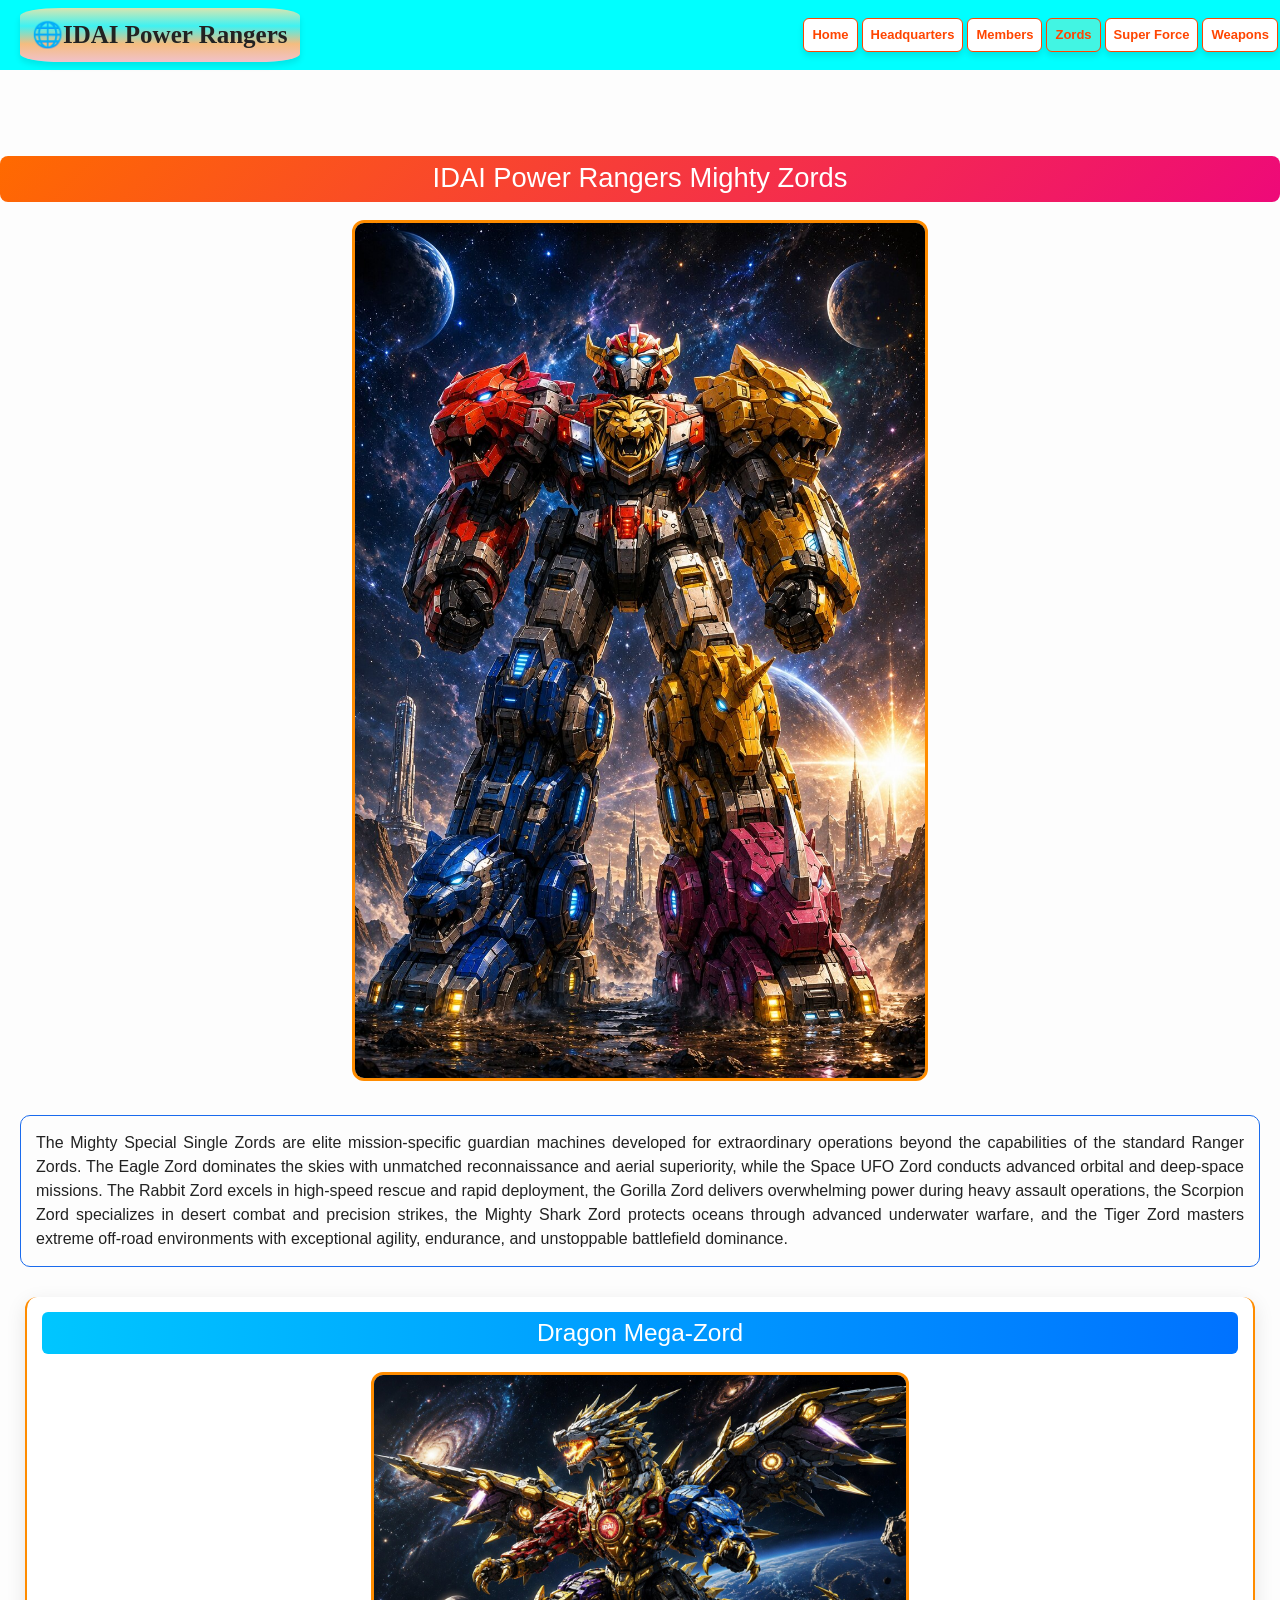
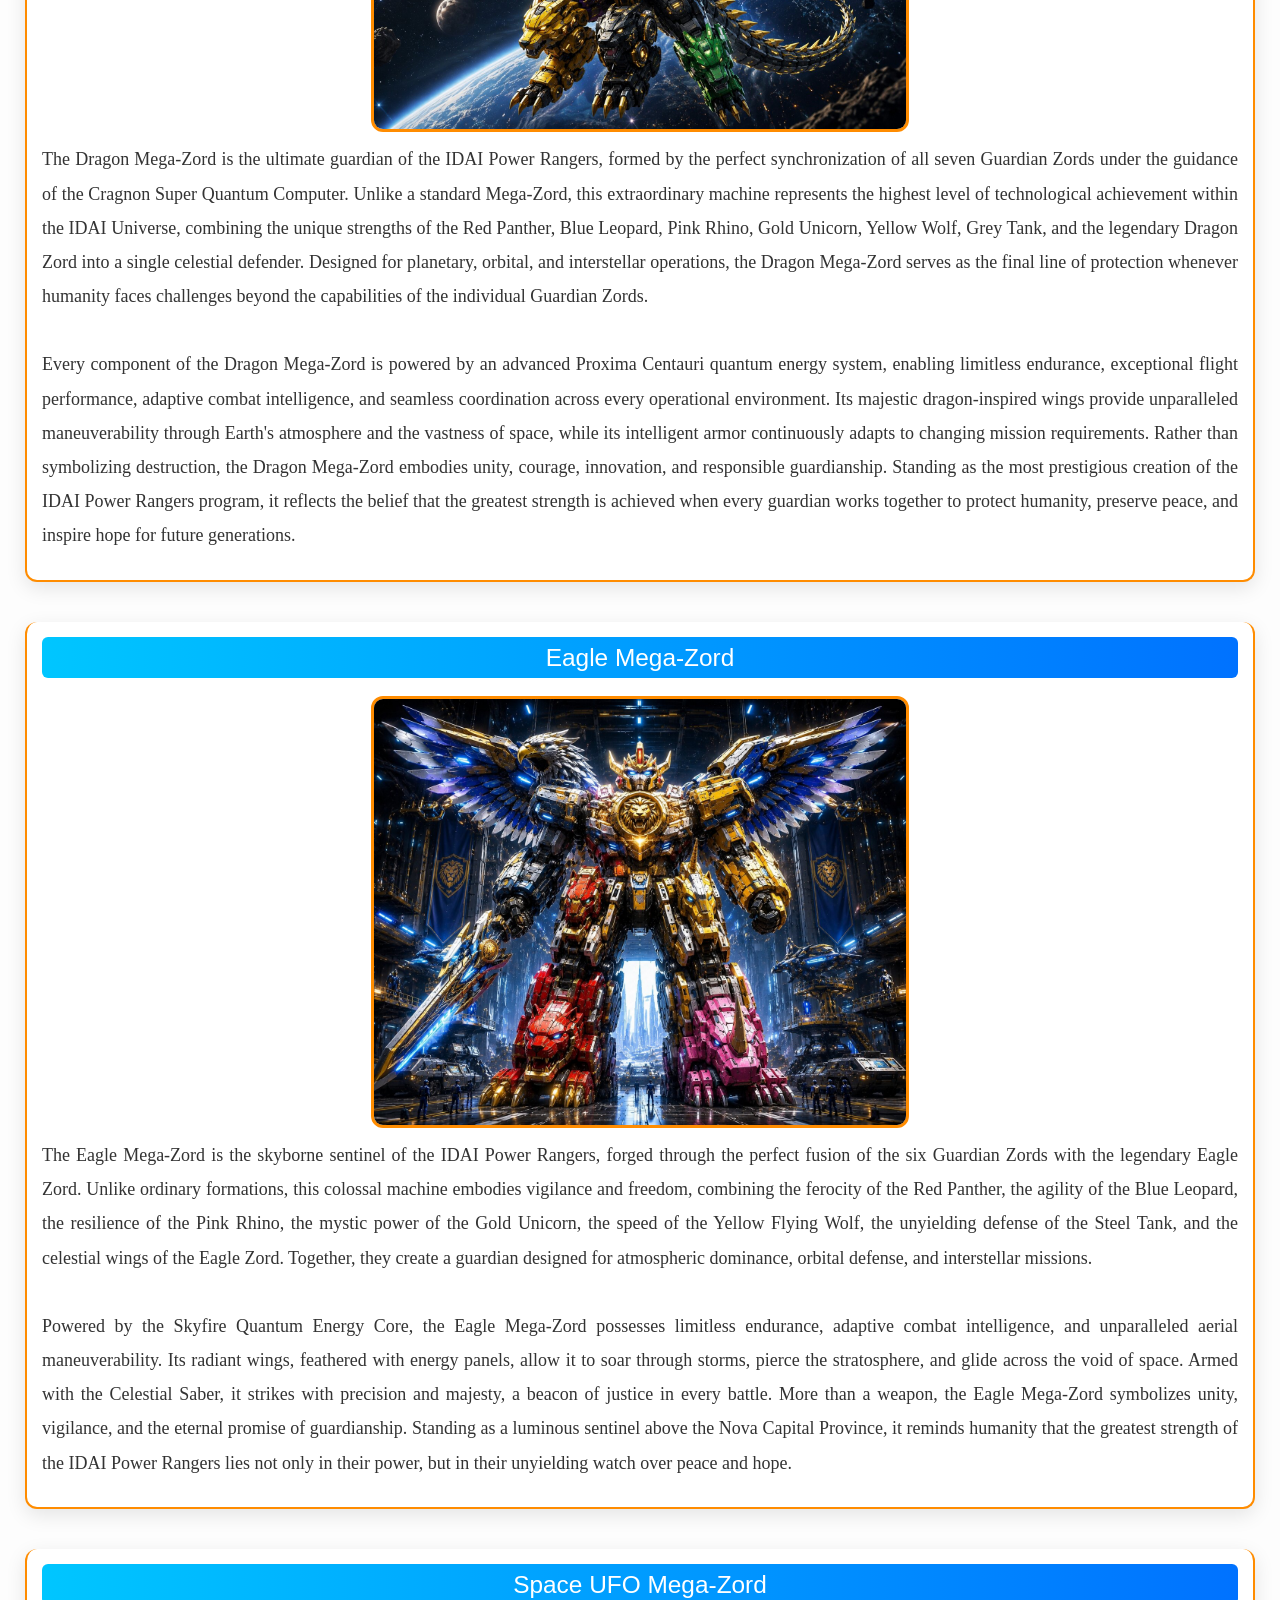
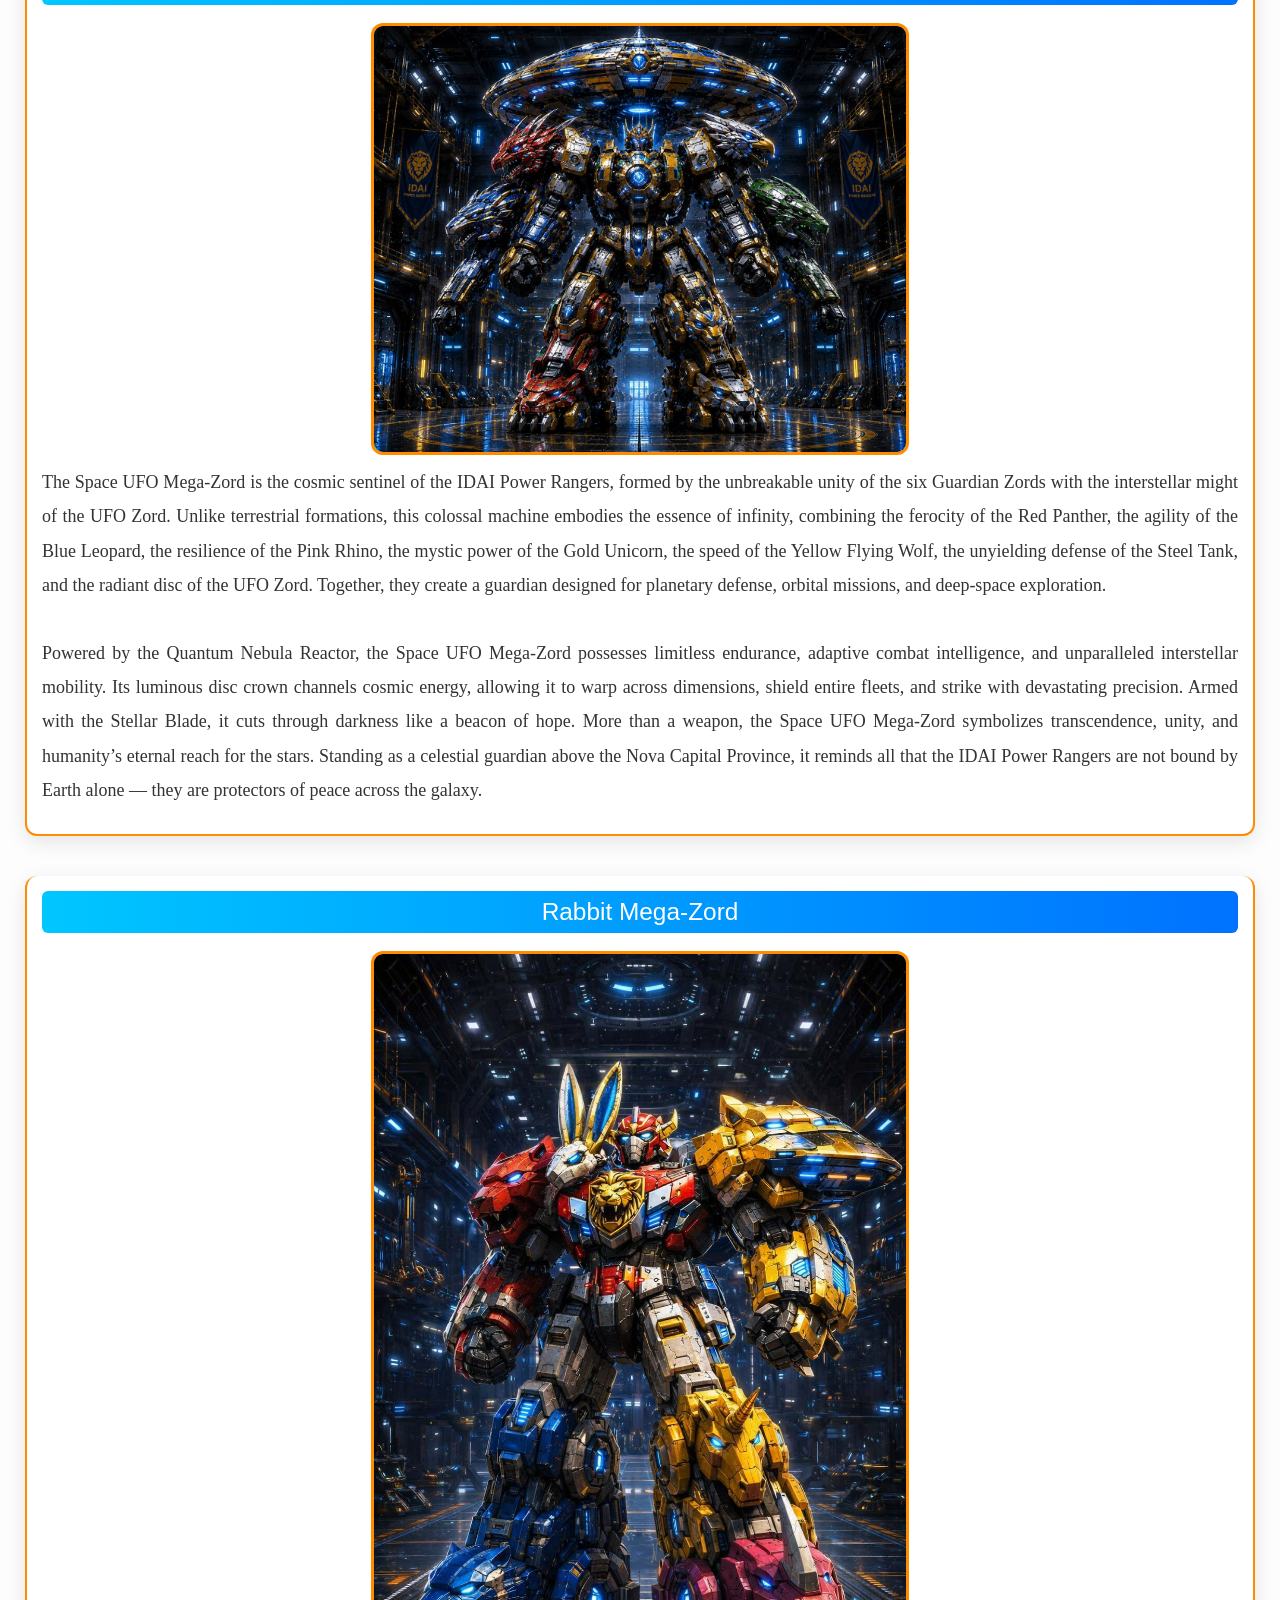
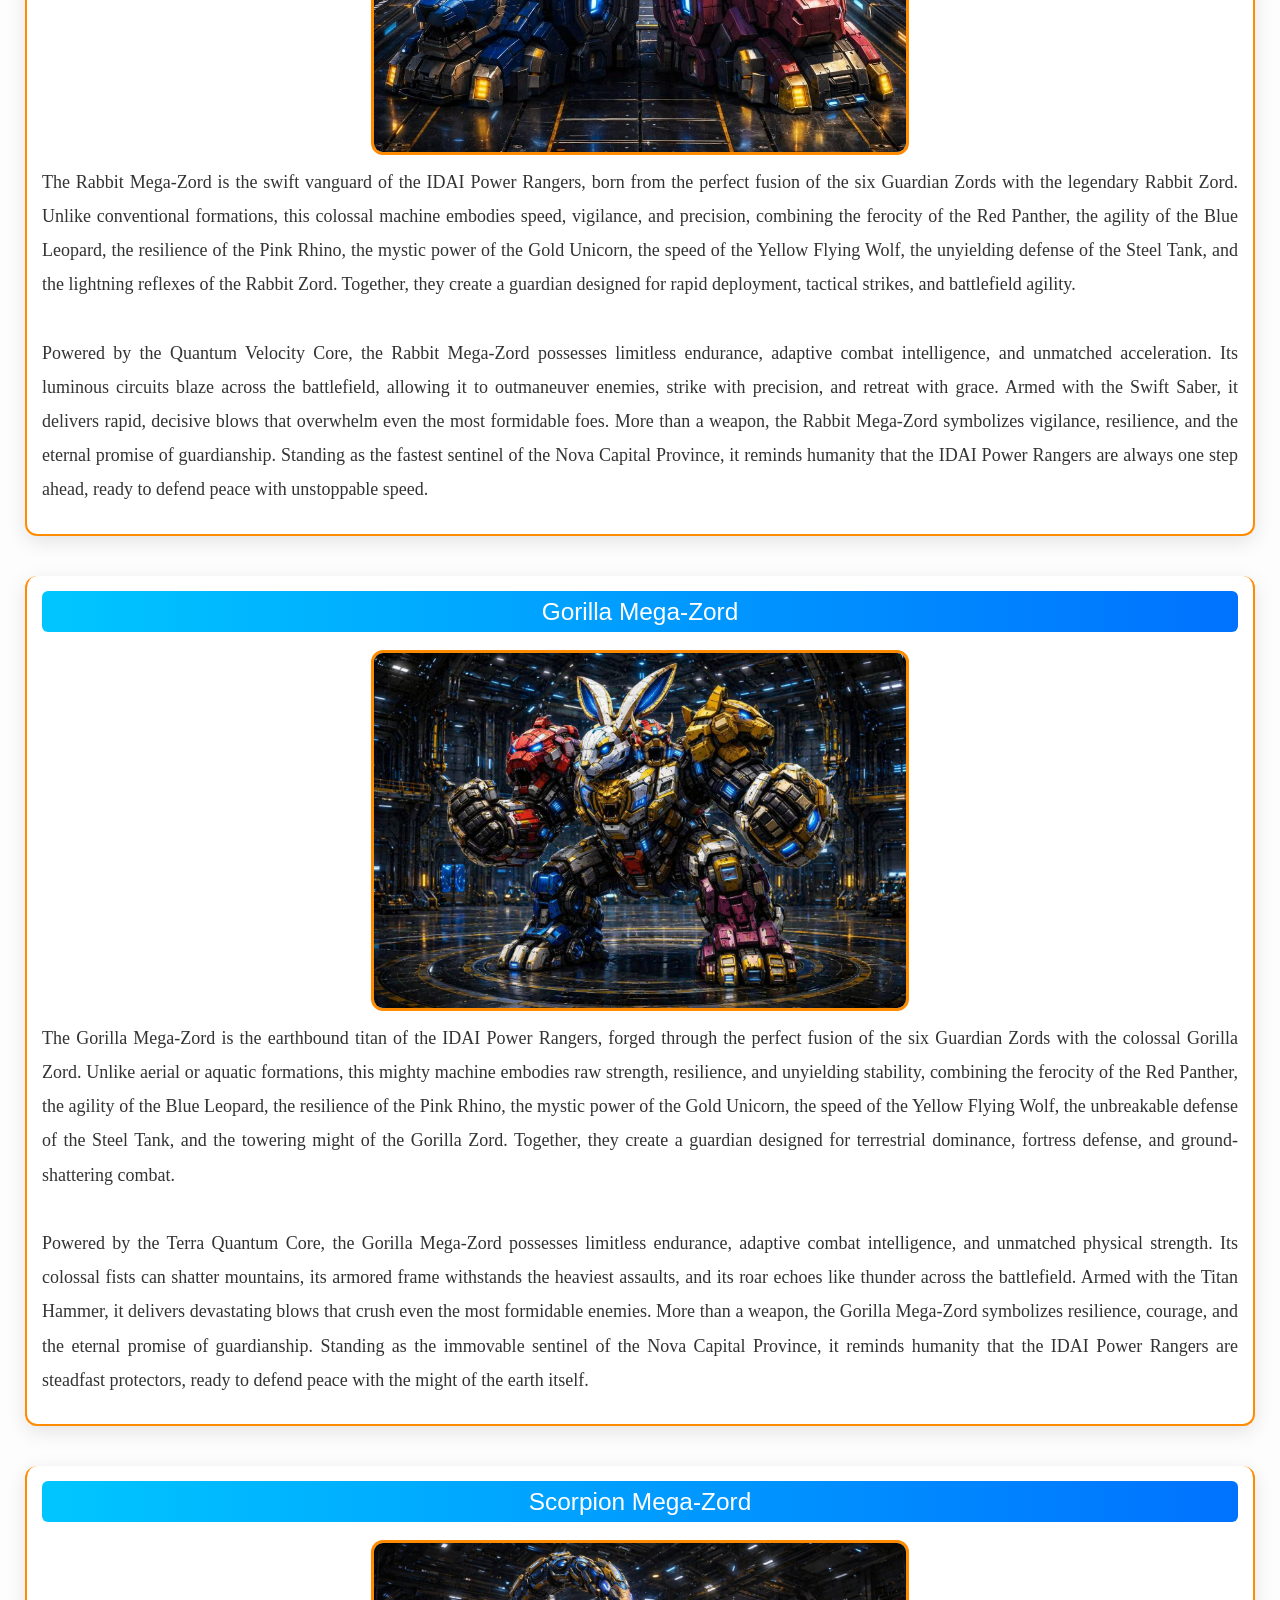
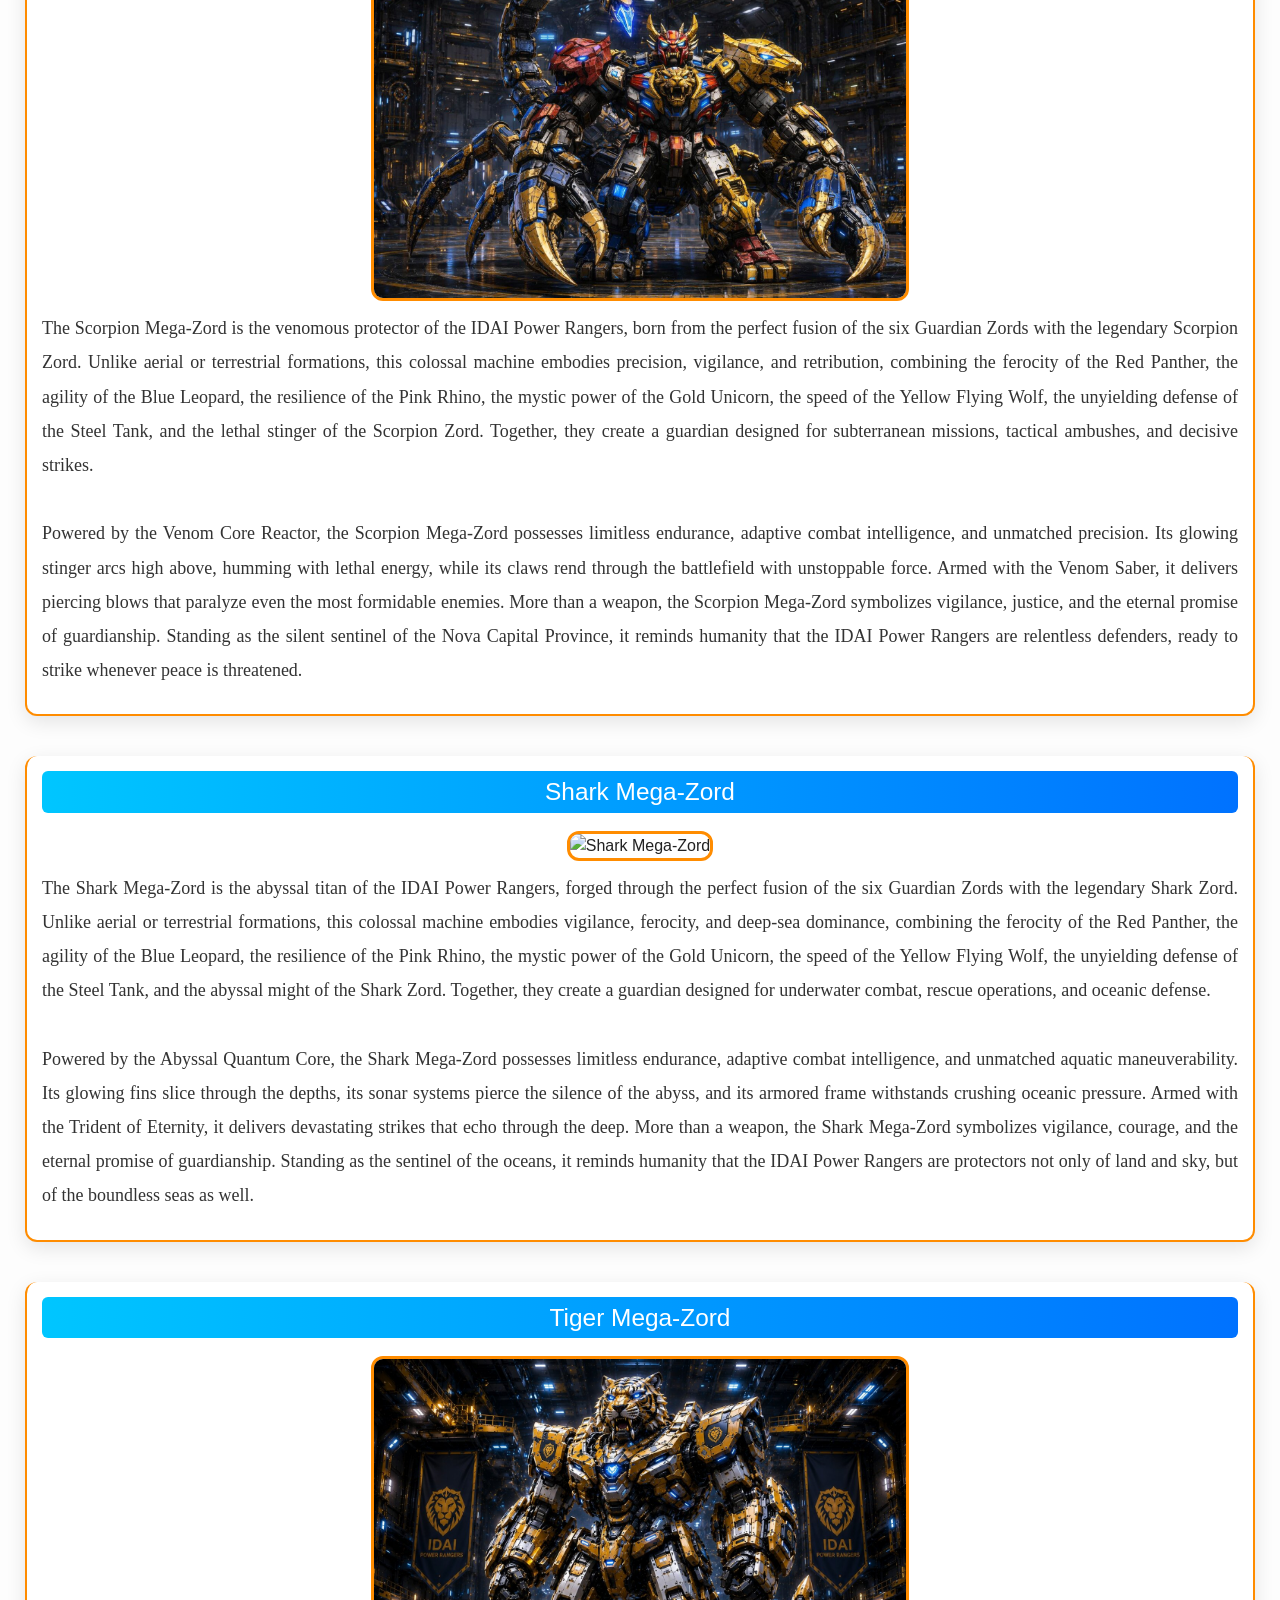
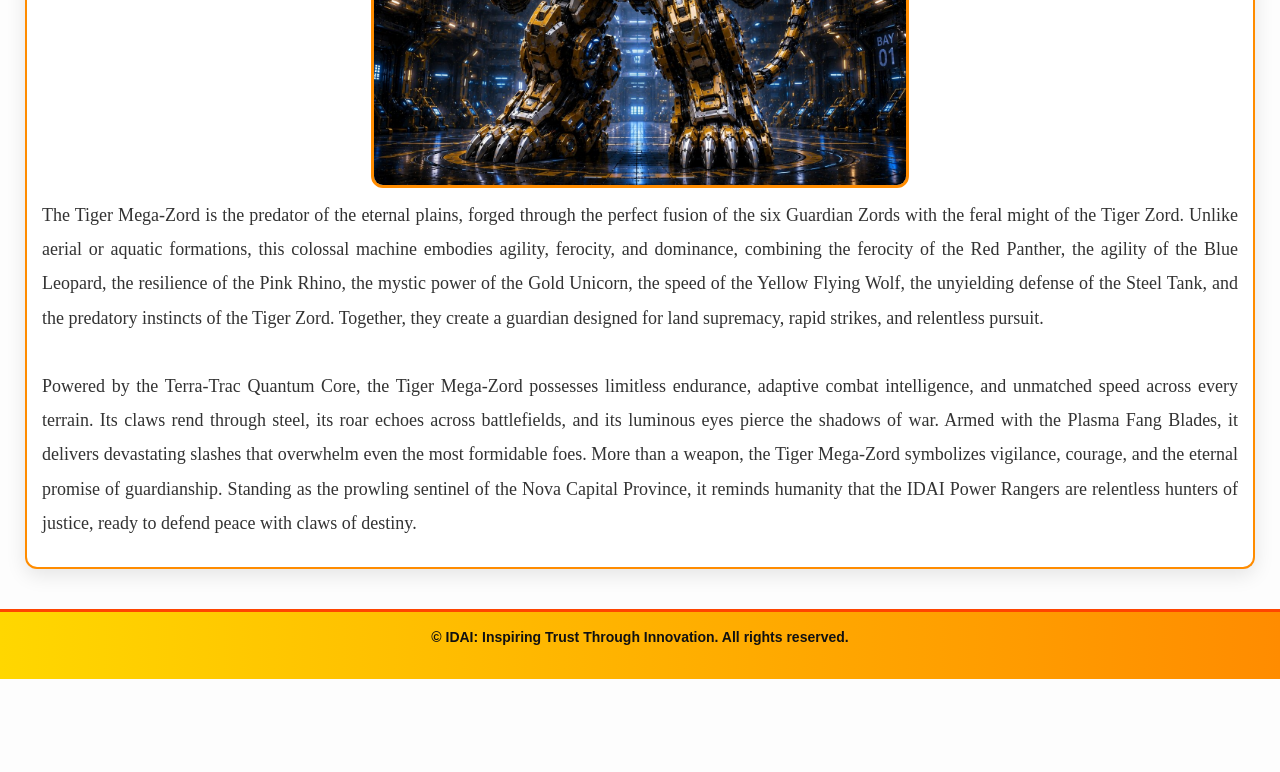
==== Mega-Zords.html @ cf3099d0 "Add files via upload" ====
<!DOCTYPE html>
<html>
<head>
	<meta charset="utf-8">
	<meta name="viewport" content="width=device-width, initial-scale=1">
	<title>IDAI Power Rangers - Mighty Mega-Zords</title>

	<link rel="stylesheet" type="text/css" href="Style.css">
	<link href="https://cdn.jsdelivr.net/npm/bootstrap@5.3.2/dist/css/bootstrap.min.css" rel="stylesheet">

  <style>
    a {
    display: inline-block;
    padding: 12px 24px;
    background: linear-gradient(135deg, #3498db, #2ecc71);
    color: #fff;
    text-decoration: none;
    font-family: 'Segoe UI', sans-serif;
    font-weight: bold;
    border-radius: 6px;
    transition: all 0.3s ease;
    box-shadow: 0 4px 6px rgba(0,0,0,0.1);
    cursor: pointer;
}

a:hover {
    background: linear-gradient(135deg, #2ecc71, #3498db);
    transform: translateY(-2px);
    box-shadow: 0 6px 10px rgba(0,0,0,0.15);
}


    /* Navbar */ 
    .navbar {
      background: linear-gradient(90deg, #FFD700, #FF8C00);
      position: fixed;
      top: 0;
      left: 0;
      width: 100%;
      z-index: 1000;
      margin: 0 !important;
      padding: 5 !important;   /* Bootstrap default padding override */
    }

    .navbar .container-fluid {
      padding: 0 !important;   /* container padding override */
    }

    .navbar-brand {
      font-weight: bold;
      color: #222 !important;
      font-size: 16px;
      margin: 0;
      padding: 8px 12px;
    }

    .nav-link {
      display: inline-block;
      background-color: #fff;
      color: #FF4500 !important;
      font-weight: 600;
      font-size: 13px;
      padding: 6px 12px;
      margin: 2px;
      border-radius: 6px;
      border: 1px solid #FF4500;
      transition: all 0.3s ease;
      text-decoration: none;
    }

    .nav-link:hover {
      background-color: #FFD700;
      color: #111 !important;
      box-shadow: 0 0 12px #FF8C00;
      transform: scale(1.05);
    }

    .special {
      background-color: #42f5e3;
    }

    .special:hover {
      background: #42f5e3;
    }

    .para{
      width:auto;
      text-align: justify;
      height:auto;
      margin-left:20px;
      margin-right:20px;
      padding:15px;
      border:1.5px solid #1a6bed;
      border-radius:10px;
    }

    /* Body padding so content doesn't hide under fixed navbar */
    body {
      padding-top: 60px;
      font-family: 'Segoe UI', Tahoma, Geneva, Verdana, sans-serif;
      background: #fdfdfd;
      color: #222;
    }

    /* Footer */
    footer {
      text-align: center;
      background: linear-gradient(90deg, #FFD700, #FF8C00);
      padding: 15px;
      color: #111;
      font-size: 14px;
      border-top: 3px solid #FF4500;
      font-weight: bold;
    }

    /* Responsive */
    @media (max-width: 1100px) {
      .nav-link {
        font-size: 14px;
        padding: 8px;
        width: 90%; /* বাটনগুলো বড় হয়ে যাওয়ার সমস্যা এড়াবে */
        margin:5px;
      }
      .navbar-brand {
        font-size: 13px;
      }
    }

    @media (max-width: 1000px) {
  body {
    margin-left: 3px !important;
    margin-right: 3px !important;
    margin-top:30px !important;
    padding: 0 !important;

    h2{
      margin-top:50px !important;
    }
  }

  .section {
    margin-left: 5px !important;
    margin-right: 5px !important;
    padding: 10px !important;
    width: auto;
  }

  .navbar {
    padding: 5px !important;
    margin: 0 !important;
    display: flex;
    align-items: center;
    justify-content: space-between;
  }

  .navbar-brand {
    font-size: 12px !important;
    margin-left: 10px !important;
  }

  .nav-link {
    font-size: 13px !important;
    padding: 6px 10px !important;
    margin: 3px 0 !important;
    width: 100%;
    display: block;
  }

  .min {
    margin: 10px auto !important;
    padding: 8px !important;
    font-size: 12px !important;
    width: auto;
  }

  img {
    width: 95% !important;
    margin: 5px auto !important;
  }

  .events {
    margin: 5px !important;
    padding: 12px !important;
  }

  .best-brand, .sovereign-state, .state-brand {
    margin: 8px auto !important;
    padding: 12px !important;
    width: auto;
  }

  .explore-container {
    flex-direction: column;
    align-items: center;
    gap: 10px;
  }

  .explore-btn {
    width: 90% !important;
    margin-bottom: 10px !important;
    padding: 12px !important;
    font-size: 14px !important;
  }

  footer {
    padding: 8px !important;
    font-size: 12px !important;
  }
}


@media (max-width: 1000px) {
  .section {
    margin: 8px !important;
    padding: 10px !important;
    width: auto;
  }

  /* Nested section inside section */
  .section .section {
    margin: 5px !important;
    padding: 8px !important;
    width: auto;
    background: #fff;          /* nested section আলাদা বোঝানোর জন্য */
    border: 1px solid #ddd;    /* subtle border */
    border-radius: 8px;
  }

  .section .section p {
    font-size: 14px !important;
    line-height: 1.6 !important;
    margin: 5px 0 !important;
  }
}

  </style>	


</head>
<body>

  <nav class="navbar navbar-expand-lg">
    <div class="container-fluid">
      <a class="navbar-brand" href="#">🌐IDAI Power Rangers</a>
      <button class="navbar-toggler" type="button" data-bs-toggle="collapse" 
              data-bs-target="#navbarNav" aria-controls="navbarNav" 
              aria-expanded="false" aria-label="Toggle navigation">
        <span class="navbar-toggler-icon"></span>
      </button>
      <div class="collapse navbar-collapse" id="navbarNav">
        <ul class="navbar-nav ms-auto">
          <li class="nav-item"><a class="nav-link " href="index.html">Home</a></li>
          <li class="nav-item"><a class="nav-link " href="tower.html">Headquarters</a></li>
          <li class="nav-item"><a class="nav-link " href="members.html">Members</a> </li>
          <li class="nav-item"><a class="nav-link special" href="zords.html">Zords</a></li> 
          <li class="nav-item"><a class="nav-link" href="super.html">Super Force</a></li>
          <li class="nav-item"> <a class="nav-link" href="Weapon.html">Weapons</a> </li>
        </ul>
      </div>
    </div>
  </nav><br>

<h2>IDAI Power Rangers Mighty Zords</h2>
<center>
	<img src="Super Mega Zord.jpg">
</center><br>
<p id="para">
	The Mighty Special Single Zords are elite mission-specific guardian machines developed for extraordinary operations beyond the capabilities of the standard Ranger Zords. The Eagle Zord dominates the skies with unmatched reconnaissance and aerial superiority, while the Space UFO Zord conducts advanced orbital and deep-space missions. The Rabbit Zord excels in high-speed rescue and rapid deployment, the Gorilla Zord delivers overwhelming power during heavy assault operations, the Scorpion Zord specializes in desert combat and precision strikes, the Mighty Shark Zord protects oceans through advanced underwater warfare, and the Tiger Zord masters extreme off-road environments with exceptional agility, endurance, and unstoppable battlefield dominance.
</p>

<div class="section">
    <h3>Dragon Mega-Zord</h3>

    <center>
        <img src="dragon.jpg">
    </center>

    <p>
        The Dragon Mega-Zord is the ultimate guardian of the IDAI Power Rangers, formed by the perfect synchronization of all seven Guardian Zords under the guidance of the Cragnon Super Quantum Computer. Unlike a standard Mega-Zord, this extraordinary machine represents the highest level of technological achievement within the IDAI Universe, combining the unique strengths of the Red Panther, Blue Leopard, Pink Rhino, Gold Unicorn, Yellow Wolf, Grey Tank, and the legendary Dragon Zord into a single celestial defender. Designed for planetary, orbital, and interstellar operations, the Dragon Mega-Zord serves as the final line of protection whenever humanity faces challenges beyond the capabilities of the individual Guardian Zords.
        <br><br>
        Every component of the Dragon Mega-Zord is powered by an advanced Proxima Centauri quantum energy system, enabling limitless endurance, exceptional flight performance, adaptive combat intelligence, and seamless coordination across every operational environment. Its majestic dragon-inspired wings provide unparalleled maneuverability through Earth's atmosphere and the vastness of space, while its intelligent armor continuously adapts to changing mission requirements. Rather than symbolizing destruction, the Dragon Mega-Zord embodies unity, courage, innovation, and responsible guardianship. Standing as the most prestigious creation of the IDAI Power Rangers program, it reflects the belief that the greatest strength is achieved when every guardian works together to protect humanity, preserve peace, and inspire hope for future generations.
    </p>
</div>

<div class="section">
    <h3>Eagle Mega-Zord</h3>

    <center>
        <img src="Eagle Mega-Zord.jpg" alt="Eagle Mega-Zord">
    </center>

    <p>
        The Eagle Mega-Zord is the skyborne sentinel of the IDAI Power Rangers, forged through the perfect fusion of the six Guardian Zords with the legendary Eagle Zord. Unlike ordinary formations, this colossal machine embodies vigilance and freedom, combining the ferocity of the Red Panther, the agility of the Blue Leopard, the resilience of the Pink Rhino, the mystic power of the Gold Unicorn, the speed of the Yellow Flying Wolf, the unyielding defense of the Steel Tank, and the celestial wings of the Eagle Zord. Together, they create a guardian designed for atmospheric dominance, orbital defense, and interstellar missions.<br><br>

        Powered by the Skyfire Quantum Energy Core, the Eagle Mega-Zord possesses limitless endurance, adaptive combat intelligence, and unparalleled aerial maneuverability. Its radiant wings, feathered with energy panels, allow it to soar through storms, pierce the stratosphere, and glide across the void of space. Armed with the Celestial Saber, it strikes with precision and majesty, a beacon of justice in every battle. More than a weapon, the Eagle Mega-Zord symbolizes unity, vigilance, and the eternal promise of guardianship. Standing as a luminous sentinel above the Nova Capital Province, it reminds humanity that the greatest strength of the IDAI Power Rangers lies not only in their power, but in their unyielding watch over peace and hope.
    </p>
</div>

<div class="section">
    <h3>Space UFO Mega-Zord</h3>

    <center>
        <img src="Space UFO Mega-Zord.jpg" alt="Space UFO Mega-Zord">
    </center>

    <p>
        The Space UFO Mega-Zord is the cosmic sentinel of the IDAI Power Rangers, formed by the unbreakable unity of the six Guardian Zords with the interstellar might of the UFO Zord. Unlike terrestrial formations, this colossal machine embodies the essence of infinity, combining the ferocity of the Red Panther, the agility of the Blue Leopard, the resilience of the Pink Rhino, the mystic power of the Gold Unicorn, the speed of the Yellow Flying Wolf, the unyielding defense of the Steel Tank, and the radiant disc of the UFO Zord. Together, they create a guardian designed for planetary defense, orbital missions, and deep-space exploration.<br><br>

        Powered by the Quantum Nebula Reactor, the Space UFO Mega-Zord possesses limitless endurance, adaptive combat intelligence, and unparalleled interstellar mobility. Its luminous disc crown channels cosmic energy, allowing it to warp across dimensions, shield entire fleets, and strike with devastating precision. Armed with the Stellar Blade, it cuts through darkness like a beacon of hope. More than a weapon, the Space UFO Mega-Zord symbolizes transcendence, unity, and humanity’s eternal reach for the stars. Standing as a celestial guardian above the Nova Capital Province, it reminds all that the IDAI Power Rangers are not bound by Earth alone — they are protectors of peace across the galaxy.
    </p>
</div>

<div class="section">
    <h3>Rabbit Mega-Zord</h3>

    <center>
        <img src="Rabbit Mega-zord.jpg" alt="Rabbit Mega-Zord">
    </center>

    <p>
        The Rabbit Mega-Zord is the swift vanguard of the IDAI Power Rangers, born from the perfect fusion of the six Guardian Zords with the legendary Rabbit Zord. Unlike conventional formations, this colossal machine embodies speed, vigilance, and precision, combining the ferocity of the Red Panther, the agility of the Blue Leopard, the resilience of the Pink Rhino, the mystic power of the Gold Unicorn, the speed of the Yellow Flying Wolf, the unyielding defense of the Steel Tank, and the lightning reflexes of the Rabbit Zord. Together, they create a guardian designed for rapid deployment, tactical strikes, and battlefield agility.<br><br>

        Powered by the Quantum Velocity Core, the Rabbit Mega-Zord possesses limitless endurance, adaptive combat intelligence, and unmatched acceleration. Its luminous circuits blaze across the battlefield, allowing it to outmaneuver enemies, strike with precision, and retreat with grace. Armed with the Swift Saber, it delivers rapid, decisive blows that overwhelm even the most formidable foes. More than a weapon, the Rabbit Mega-Zord symbolizes vigilance, resilience, and the eternal promise of guardianship. Standing as the fastest sentinel of the Nova Capital Province, it reminds humanity that the IDAI Power Rangers are always one step ahead, ready to defend peace with unstoppable speed.
    </p>
</div>

<div class="section">
    <h3>Gorilla Mega-Zord</h3>

    <center>
        <img src="Gorilla Mega-Zord.jpg" alt="Gorilla Mega-Zord">
    </center>

    <p>
        The Gorilla Mega-Zord is the earthbound titan of the IDAI Power Rangers, forged through the perfect fusion of the six Guardian Zords with the colossal Gorilla Zord. Unlike aerial or aquatic formations, this mighty machine embodies raw strength, resilience, and unyielding stability, combining the ferocity of the Red Panther, the agility of the Blue Leopard, the resilience of the Pink Rhino, the mystic power of the Gold Unicorn, the speed of the Yellow Flying Wolf, the unbreakable defense of the Steel Tank, and the towering might of the Gorilla Zord. Together, they create a guardian designed for terrestrial dominance, fortress defense, and ground-shattering combat.<br><br>

        Powered by the Terra Quantum Core, the Gorilla Mega-Zord possesses limitless endurance, adaptive combat intelligence, and unmatched physical strength. Its colossal fists can shatter mountains, its armored frame withstands the heaviest assaults, and its roar echoes like thunder across the battlefield. Armed with the Titan Hammer, it delivers devastating blows that crush even the most formidable enemies. More than a weapon, the Gorilla Mega-Zord symbolizes resilience, courage, and the eternal promise of guardianship. Standing as the immovable sentinel of the Nova Capital Province, it reminds humanity that the IDAI Power Rangers are steadfast protectors, ready to defend peace with the might of the earth itself.
    </p>
</div>

<div class="section">
    <h3>Scorpion Mega-Zord</h3>

    <center>
        <img src="Scorpion Mega-Zord.jpg" alt="Scorpion Mega-Zord">
    </center>

    <p>
        The Scorpion Mega-Zord is the venomous protector of the IDAI Power Rangers, born from the perfect fusion of the six Guardian Zords with the legendary Scorpion Zord. Unlike aerial or terrestrial formations, this colossal machine embodies precision, vigilance, and retribution, combining the ferocity of the Red Panther, the agility of the Blue Leopard, the resilience of the Pink Rhino, the mystic power of the Gold Unicorn, the speed of the Yellow Flying Wolf, the unyielding defense of the Steel Tank, and the lethal stinger of the Scorpion Zord. Together, they create a guardian designed for subterranean missions, tactical ambushes, and decisive strikes.<br><br>

        Powered by the Venom Core Reactor, the Scorpion Mega-Zord possesses limitless endurance, adaptive combat intelligence, and unmatched precision. Its glowing stinger arcs high above, humming with lethal energy, while its claws rend through the battlefield with unstoppable force. Armed with the Venom Saber, it delivers piercing blows that paralyze even the most formidable enemies. More than a weapon, the Scorpion Mega-Zord symbolizes vigilance, justice, and the eternal promise of guardianship. Standing as the silent sentinel of the Nova Capital Province, it reminds humanity that the IDAI Power Rangers are relentless defenders, ready to strike whenever peace is threatened.
    </p>
</div>

<div class="section">
    <h3>Shark Mega-Zord</h3>

    <center>
        <img src="Shark Mega-Zord.jpg" alt="Shark Mega-Zord">
    </center>

    <p>
        The Shark Mega-Zord is the abyssal titan of the IDAI Power Rangers, forged through the perfect fusion of the six Guardian Zords with the legendary Shark Zord. Unlike aerial or terrestrial formations, this colossal machine embodies vigilance, ferocity, and deep-sea dominance, combining the ferocity of the Red Panther, the agility of the Blue Leopard, the resilience of the Pink Rhino, the mystic power of the Gold Unicorn, the speed of the Yellow Flying Wolf, the unyielding defense of the Steel Tank, and the abyssal might of the Shark Zord. Together, they create a guardian designed for underwater combat, rescue operations, and oceanic defense.<br><br>

        Powered by the Abyssal Quantum Core, the Shark Mega-Zord possesses limitless endurance, adaptive combat intelligence, and unmatched aquatic maneuverability. Its glowing fins slice through the depths, its sonar systems pierce the silence of the abyss, and its armored frame withstands crushing oceanic pressure. Armed with the Trident of Eternity, it delivers devastating strikes that echo through the deep. More than a weapon, the Shark Mega-Zord symbolizes vigilance, courage, and the eternal promise of guardianship. Standing as the sentinel of the oceans, it reminds humanity that the IDAI Power Rangers are protectors not only of land and sky, but of the boundless seas as well.
    </p>
</div>

<div class="section">
    <h3>Tiger Mega-Zord</h3>

    <center>
        <img src="Tiger Mega Zord.jpg" alt="Tiger Mega-Zord">
    </center>

    <p>
        The Tiger Mega-Zord is the predator of the eternal plains, forged through the perfect fusion of the six Guardian Zords with the feral might of the Tiger Zord. Unlike aerial or aquatic formations, this colossal machine embodies agility, ferocity, and dominance, combining the ferocity of the Red Panther, the agility of the Blue Leopard, the resilience of the Pink Rhino, the mystic power of the Gold Unicorn, the speed of the Yellow Flying Wolf, the unyielding defense of the Steel Tank, and the predatory instincts of the Tiger Zord. Together, they create a guardian designed for land supremacy, rapid strikes, and relentless pursuit.<br><br>

        Powered by the Terra-Trac Quantum Core, the Tiger Mega-Zord possesses limitless endurance, adaptive combat intelligence, and unmatched speed across every terrain. Its claws rend through steel, its roar echoes across battlefields, and its luminous eyes pierce the shadows of war. Armed with the Plasma Fang Blades, it delivers devastating slashes that overwhelm even the most formidable foes. More than a weapon, the Tiger Mega-Zord symbolizes vigilance, courage, and the eternal promise of guardianship. Standing as the prowling sentinel of the Nova Capital Province, it reminds humanity that the IDAI Power Rangers are relentless hunters of justice, ready to defend peace with claws of destiny.
    </p>
</div>


<footer>
	<p>© IDAI: Inspiring Trust Through Innovation. All rights reserved.</p>
</footer>

<!-- Bootstrap JS -->
  <script src="https://cdn.jsdelivr.net/npm/bootstrap@5.3.2/dist/js/bootstrap.bundle.min.js"></script>

</body>
</html>
---- Style.css ----
/* Global Body */
body {
  font-family: 'Segoe UI', Tahoma, Geneva, Verdana, sans-serif;
  background: #fdfdfd; /* Clean light base */
  padding-top: 100px !important;
  color: #222;
  margin-left: 20px;
  scroll-behavior: smooth;
}

ul{
  li{
    font-size: 15px;
    text-align: justify;
  }
}

.btn-special {
    display: inline-block;
    padding: 12px 24px;
    background: linear-gradient(135deg, #3498db, #2ecc71);
    color: whitesmoke !important;
    text-decoration: none;
    font-family: 'Segoe UI', sans-serif;
    font-weight: bold;
    border-radius: 6px;
    transition: all 0.3s ease;
    box-shadow: 0 4px 6px rgba(0,0,0,0.1);
    cursor: pointer;
}

.btn-special:hover {
    background: linear-gradient(135deg, #2ecc71, #3498db);
    transform: translateY(-2px);
    box-shadow: 0 6px 10px rgba(0,0,0,0.15);
}

.section {
  border-top: none !important;
  background: linear-gradient(145deg, #ffffff, #f2f6ff);
  padding: 40px;
  border-radius: 14px;
  transition: all 0.4s ease;
  box-shadow: 0 6px 14px rgba(0,0,0,0.08);
  border: 2px solid rgba(0,0,0,0.05);
  margin-top: 30px !important;
}

/* Hover Effect */
.section:hover {
  transform: translateY(-10px) scale(1.03);
  box-shadow: 0 18px 40px rgba(0,0,0,0.18);
  border-color: rgba(0,120,255,0.4);
}

#para{
  width:auto;
  height:auto;
  margin-left:20px;
  margin-right:20px;
  padding:15px;
  border:1.5px solid #1a6bed;
  border-radius:10px;
  text-align: justify;
}

/* Navbar */
.navbar {
  background: aqua !important;
  position: fixed;
  top: 0;
  left: 0;
  width: 100%;
  z-index: 1000;
  margin: 0px; !important
  display: inline-block !important;
}

.navbar-brand {
  font-weight: bold;
  background: linear-gradient(#d8e6b1, #3ff2f2, #f5bc7f, #f0c2cb) !important;
  font-size: 25px !important;
  font-family: Arial Black;
  margin-left: 20px !important;
  display: inline-block !important;
  border-radius: 15%;
}

.navbar-brand:hover{
  transition: transform 0.3s ease, box-shadow 0.3s ease, color 0.3s ease;
  border-radius: 10%;
  border: 2px black solid;
  box-shadow: 0 0 12px #FF8C00;
}

.nav-link {
  display: inline-block;       /* এক লাইনে রাখবে */
  background-color: #fff;
  color: #FF4500 !important;
  font-weight: 600;
  font-size: 12.5px;
  padding: 5px 10px;           /* একসাথে লিখলে ভারসাম্য ভালো হয় */
  margin: 2px;
  border-radius: 6px;
  border: 1px solid #FF4500;
  transition: all 0.3s ease;
  text-decoration: none;       /* underline বাদ দেবে */
}

.nav-link:hover {
  background-color: #FFD700;
  color: #111 !important;
  box-shadow: 0 0 12px #FF8C00;
  transform: scale(1.08);
}

/* Sections */
.details, .anthem, .oath, .section, .welcome {
  width: 90%;
  margin: 40px auto;
  background: #fff;
  padding: 30px;
  border-radius: 12px;
  box-shadow: 0 6px 20px rgba(0,0,0,0.1);
  border: 2px solid #FF8C00;
}

.details h2, .anthem h2, .oath h2, .section h2 {
  text-align: center;
  font-weight: bold;
  margin-bottom: 20px;
  color: #FF4500;
  font-size: 30px;
}

.details p, .anthem p, .oath p, .section p {
  font-size: 1.2rem;
  line-height: 1.9;
  margin-bottom: 12px;
  color: #333;
  text-align: justify;
}

.min {
  display: block;
  width: 80%;              /* control the box width */
  margin: 40px auto;       /* centers the box horizontally */
  text-align: center;      /* centers the text inside */
  font-size: 20px;
  padding: 30px;
  font-family: 'Algerian', serif;
  line-height: 2;
  color: #222;
  background: linear-gradient(135deg, #fff 0%, #FFD700 50%, #FF8C00 100%);
  border-radius: 15px;
  border: 3px solid #FFD700;
  box-shadow: 0 6px 20px rgba(0,0,0,0.15), 0 0 12px rgba(255,140,0,0.4);
  text-transform: uppercase;
  font-weight: bold;
  letter-spacing: 1.8px;
  transition: transform 0.3s ease, box-shadow 0.3s ease, color 0.3s ease;
}


.min:hover {
  transform: scale(1.05);
  color: #111;
  box-shadow: 0 10px 30px rgba(255,140,0,0.6), 0 0 20px rgba(255,215,0,0.9);
}

/* Highlighted Text */
.highlight {
  color: #FF0000;
  font-weight: bold;
  text-align: center;
  font-size: 1.6rem;
  margin: 20px 0;
}

/* Quotes */
.quote {
  font-style: italic;
  color: #FF8C00;
  margin-top: 15px;
}

.quran {
  font-style: italic;
  color: #FFD700;
  margin-top: 15px;
}

.section{
  margin-right: 10px;
  margin-top: 10px;
  width: auto;
  padding-bottom:15px;
  height: auto;
}

.text-justify{
   text-align: justify; 
   margin-left:15px;
   margin-right:20px;
}

/* Images */
img {
  width: 45%;
  transition: all 0.3s ease;
  border-radius: 12px;
  border: 3px solid #FF8C00;
  margin: 10px;
}

img:hover {
  opacity: 0.95;
  transform: scale(1.05);
  border-color: #FFD700;
  box-shadow: 0 0 12px #FF8C00;
}

img:active {
  transform: scale(0.95);
}

#sp {
  background-color: transparent !important;
  color: inherit !important;
  padding: 0 !important;
  border: none !important;
  border-radius: 0 !important;
  font-size: inherit !important;
  cursor: default !important;
  transition: none !important;
  text-decoration: none !important;
  font-weight: normal !important;
  box-shadow: none !important;
  transform: none !important;
}

#sp:hover,
#sp:active {
  background-color: transparent !important;
  color: inherit !important;
  transform: none !important;
  box-shadow: none !important;
}

/* Footer */
footer {
  text-align: center;
  background: linear-gradient(90deg, #FFD700, #FF8C00);
  padding: 5px;
  margin-bottom: 0px;
  height: auto;
  width: auto;
  color: #111;
  font-size: 14px;
  border-top: 3px solid #FF4500;
  font-weight: bold;
}

/* Headings */
h1 {
  font-size: 42px;
  color: #FF8C00;
  text-align: center;
  font-weight: bold;
  text-shadow: 1px 1px #FFD700;
}

.special{
  background-color: #42f5e3;
}

.special:hover{
  background: #42f5e3;
}

.sovereign-state {
  background: #fff8dc; /* soft light background */
  border: 2px solid #FFD700;
  border-radius: 12px;
  padding: 30px;
  margin: 40px auto;
  width: auto;
  
}

.sovereign-state h2 {
  text-align: center;
  font-size: 32px;
  color: #006400; /* deep green for authority */
  background: #FFD700;
  padding: 10px;
  border-radius: 8px;
  margin-bottom: 20px;
}

.sovereign-state ol {
  font-size: 1.1rem;
  line-height: 1.8;
  color: #333;
}

.sovereign-state li {
  margin-bottom: 15px;
}


h2 {
  font-size: 32px;
  color: black;
  background-color: lightyellow;
  margin-bottom: 15px;
  text-align: center;
  font-weight: bold;
}

/* H2 */
h2 {
    font-family: 'Poppins', sans-serif !important;
    font-size: 2.5rem !important;
    text-align: center !important;
    color: white !important;
    background: linear-gradient(135deg, #ff6a00, #ee0979) !important;
    padding: 10px 20px !important;
    border-radius: 8px !important;
    transition: all 0.5s ease !important;
    width: 100% !important;
    text-align: center;
}
h2:hover {
    background: linear-gradient(135deg, #ff9a8b, #ff6a00, #ee0979) !important;
    transform: scale(1.02) !important;
    box-shadow: 0 0 20px rgba(255, 105, 180, 0.7) !important;
}

/* H3 */
h3 {
    font-family: 'Montserrat', sans-serif !important;
    font-size: 2rem !important;
    text-align: center !important;
    color: white !important;
    background: linear-gradient(90deg, #00c6ff, #0072ff) !important;
    padding: 8px 18px !important;
    border-radius: 6px !important;
    transition: all 0.5s ease !important;
}
h3:hover {
    background: linear-gradient(90deg, #00c6ff, #7f00ff, #e100ff) !important;
    transform: translateY(-5px) scale(1.01) !important;
    box-shadow: 0 0 25px rgba(0, 114, 255, 0.6) !important;
}

/* H6 */
h6 {
    font-family: 'Lato', sans-serif !important;
    width: 90%;
    font-size: 1.2rem !important;
    text-align: center !important;
    color: white !important;
    background: linear-gradient(45deg, #43cea2, #185a9d) !important;
    padding: 6px 14px !important;
    border-radius: 5px !important;
    transition: all 0.5s ease !important;
}

h6:hover {
    background: linear-gradient(45deg, #11998e, #38ef7d, #185a9d) !important;
    transform: scale(1.1) !important;
    box-shadow: 0 0 15px rgba(56, 239, 125, 0.7) !important;
}


.best-brand {
  background: #fff8dc; /* soft light background */
  border: 2px solid #FF8C00;
  border-radius: 12px;
  padding: 30px;
  margin: 40px auto;
  width: auto;
  box-shadow: 0 6px 20px rgba(0,0,0,0.1);
}

.best-brand h2 {
  text-align: center;
  font-size: 32px;
  color: #FF4500; /* bold orange for courage */
  background: #FFD700;
  padding: 10px;
  border-radius: 8px;
  margin-bottom: 20px;
}

.best-brand ol {
  font-size: 1.1rem;
  line-height: 1.8;
  color: #333;
}

.best-brand li {
  margin-bottom: 15px;
}
.state-brand {
  background: #fff8dc; /* soft light background */
  border: 2px solid #FFD700;
  border-radius: 12px;
  padding: 30px;
  margin: 40px auto;
  width: 90%;
  box-shadow: 0 6px 20px rgba(0,0,0,0.1);
}

.section{
  margin-left:25px;
  margin-right:25px;
  padding:15px;
  
  p{
    font-size:18px;
    font-family: Vrinda;
  }
}

.state-brand h2 {
  text-align: center;
  font-size: 32px;
  color: #FF4500; /* bold orange for courage */
  background: #FFD700;
  padding: 10px;
  border-radius: 8px;
  margin-bottom: 20px;
}

.state-brand p {
  font-size: 1.1rem;
  line-height: 1.8;
  color: #333;
  margin-bottom: 15px;
  text-align: justify;
}

.explore-idai h2 {
  font-size: 32px;
  color: #FF4500;
  margin-bottom: 20px;
}

.explore-idai p {
  font-size: 1.2rem;
  color: #333;
  margin-bottom: 30px;
}

.explore-container {
  display: flex;
  justify-content: center;
  gap: 20px;
}

.explore-btn {
  flex: 1;
  max-width: 250px;
  background: linear-gradient(135deg, #FFD700, #FF8C00);
  color: #111;
  font-weight: bold;
  font-size: 18px;
  padding: 20px;
  border-radius: 12px;
  text-decoration: none;
  box-shadow: 0 6px 15px rgba(0,0,0,0.2);
  transition: all 0.3s ease;
}

.explore-btn:hover {
  background: #FF4500;
  color: #fff;
  transform: scale(1.05);
  box-shadow: 0 8px 20px rgba(255,140,0,0.6);
}

/* Citizen Voices Section */
.section blockquote {
    background-color: #f5f8fa; /* হালকা নীল/ধূসর ব্যাকগ্রাউন্ড */
    border-left: 6px solid #1e90ff; /* ব্লু অ্যাকসেন্ট লাইন */
    padding: 20px 25px;
    margin: 15px 0;
    font-style: italic;
    font-size: 1.05rem;
    line-height: 1.6;
    color: #333;
    border-radius: 8px;
    position: relative;
    transition: transform 0.3s ease, box-shadow 0.3s ease;
}

/* Citation / Author */
.section blockquote::after {
    content: attr(data-author);
    display: block;
    margin-top: 10px;
    font-style: normal;
    font-weight: bold;
    color: #1e90ff;
    text-align: right;
}

/* Hover Effect for Interactivity */
.section  blockquote:hover {
    transform: translateY(-5px);
    box-shadow: 0 10px 20px rgba(0, 0, 0, 0.08);
}

.section.anthem {
  background: linear-gradient(135deg, #0b0c10, #1f2833);
  width: auto;
  color: #f1f1f1;
  padding: 20px;
  border-radius: 12px;
  font-family: "Georgia", serif;
  box-shadow: 0 0 25px rgba(255, 255, 255, 0.2);
}

.section.anthem h1 {
  text-align: center;
  font-size: 2.5em;
  color: #66fcf1;
  margin-bottom: 20px;
  text-transform: uppercase;
  letter-spacing: 3px;
}

.section.anthem p {
  font-size: 18px;          /* Larger, more readable size */
  line-height: 2em;         /* Spacious rhythm for song-like flow */
  text-align: center;       /* Keep it centered for anthem style */
  color: #ffffff;           /* Bright white for contrast */
  font-weight: 400;         /* Smooth, not too heavy */
  letter-spacing: 1px;      /* Adds grandeur and spacing */
  margin-top: 20px;         /* Breathing space above */
  margin-bottom: 20px;      /* Breathing space below */
}


.section.anthem p::first-line {
  font-weight: bold;
  color: lightyellow;
}

/* Events Section Styling */
.events {
  width: auto;
  margin: 20px;
  padding: 25px;
  background: #fdfdfd;
  border-radius: 12px;
  box-shadow: 0 4px 14px rgba(0,0,0,0.1);
  font-family: "Segoe UI", Tahoma, Geneva, Verdana, sans-serif;
  color: #333;
}

/* Banner Image */
.section.events img {
  border-radius: 10px;
  box-shadow: 0 3px 8px rgba(0,0,0,0.2);
  max-width: 100%;
  height: auto;
}

/* Headings */
.section.events h3 {
  text-align: center;
  font-size: 30px;
  margin-top: 20px;
  color: #1a3d7c;
  letter-spacing: 1px;
}

.section.events h4 {
  font-size: 22px;
  margin-top: 30px;
  color: #0d2c54;
  border-left: 5px solid #1a3d7c;
  padding-left: 10px;
}

/* Paragraphs */
.section.events p {
  font-size: 16px;
  line-height: 1.6;
  margin: 10px 0;
  color: #444;
}

/* Event Details List */
.section.events ul {
  list-style: none;
  padding: 0;
  margin: 10px 0 20px 0;
}

.section.events ul li {
  background: #f0f4ff;
  margin: 6px 0;
  padding: 10px 15px;
  border-radius: 8px;
  font-size: 15px;
  transition: background 0.3s ease;
}

.section.events ul li:hover {
  background: #dce6ff;
}

/* Card Effect for Each Event */
.section.events h4 + p, 
.section.events h4 + p + ul {
  background: #ffffff;
  border: 1px solid #e0e0e0;
  border-radius: 10px;
  padding: 15px;
  margin-top: 10px;
  box-shadow: 0 2px 6px rgba(0,0,0,0.05);
}

/* Responsive Design */
@media (max-width: 1100px) {
  .section.anthem{
    h1{
      font-size:20px;
    }
  }

  .section.events {
    padding: 15px;
  }

  .best-brand{
    margin:2px !important;
    h2{
      margin:5px !important;
      padding: 5px !important;
    }

    ol{
      padding:0px !important;
      padding-right:0px !important;
    }
  }

  .sovereign-state{
    margin:2px !important;
    h2{
      margin:5px !important;
      padding: 5px !important;
    }

    ol{
      padding:0px !important;
      padding-right:0px !important;
    }
  }

  .section.events h3 {
    font-size: 24px;
  }

  .section.events h4 {
    font-size: 20px;
  }

  .section.events p, .section.events ul li {
    font-size: 14px;
  }

  .section.events img{
    width: 99%;
  }

  body{
    margin-left:5px !important;
    margin-right:5px !important;
  }
  
  .min{
    margin-left:0px;
    margin-right: 0px;
    width: auto;
    font-size:10px;
  }

  img{
    width: 90%;
  }

  .section{
    margin-left:3px;
    margin-right:3px;
    width: auto;

    img{
      width:99%;
    }
  }

  .anthem{
    margin:10px !important;
  }

  .navbar {
    display: flex;
    align-items: center;
    justify-content: space-between;
  }

  .navbar-brand {
    font-size: 13px;
    display: inline-block;
    margin-left:15px !important;
  }

  .navbar-toggler {
    display: inline-block;
    margin-left: auto;
  }

  /* Collapse menu hidden by default */
  .navbar-collapse {
    display: none;
    width: 100%;
    background: linear-gradient(90deg, #FFD700, #FF8C00);
  }

  /* যখন টগলার চাপা হবে তখন নিচে খুলবে */
  .navbar-collapse.show {
    display: block;       /* block layout ensures it sits BELOW */
    width: 100%;
    padding: 8px 12px;
  }

  .navbar-nav {
    display: block;       /* block so items stack vertically */
    width: 100%;
    margin-right: 0px;
  }

  .nav-item {
    display: block;
    width: 100%;
  }

  .nav-link {
    display: block;
    width: 100%;
    margin: 4px 0;
    font-size: 14px;
    padding: 8px 12px;
  }
  
  .explore-container {
    flex-direction: column;
    align-items: center;
  }
  .explore-btn {
    width: 80%;
    margin-bottom: 15px;
  }

  .min{
    font-size:15px;
    margin:20px auto;
    border: 1.5px solid #FFD700;
    padding:10px;
  }
      
  section{
    margin-left: 5px !important;
    margin-right: 5px !important;
  }

  welcome{
    margin-left: 5px !important;
    margin-right: 5px !important;
    padding: 5px !important;
  }  

  .section.anthem p{
    font-size:14px;
  }  
}

@media (max-width: 1000px) {
  body {
    margin-left: 3px !important;
    margin-right: 3px !important;
    margin-top:30px !important;
    padding: 0 !important;

    h2{
      margin-top:50px !important;
    }
  }

  .section {
    margin-left: 5px !important;
    margin-right: 5px !important;
    padding: 10px !important;
    width: auto;
  }

  .navbar {
    padding: 5px !important;
    margin: 0 !important;
    display: flex;
    align-items: center;
    justify-content: space-between;
  }

  .navbar-brand {
    font-size: 12px !important;
    margin-left: 10px !important;
  }

  .nav-link {
    font-size: 13px !important;
    padding: 6px 10px !important;
    margin: 3px 0 !important;
    width: 100%;
    display: block;
  }

  .min {
    margin: 10px auto !important;
    padding: 8px !important;
    font-size: 12px !important;
    width: auto;
  }

  img {
    width: 95% !important;
    margin: 5px auto !important;
  }

  .events {
    margin: 5px !important;
    padding: 12px !important;
  }

  .best-brand, .sovereign-state, .state-brand {
    margin: 8px auto !important;
    padding: 12px !important;
    width: auto;
  }

  .explore-container {
    flex-direction: column;
    align-items: center;
    gap: 10px;
  }

  .explore-btn {
    width: 90% !important;
    margin-bottom: 10px !important;
    padding: 12px !important;
    font-size: 14px !important;
  }

  footer {
    padding: 8px !important;
    font-size: 12px !important;
  }
}

@media (max-width: 1100px){

  body {
    margin-top: 30px !important;
  }


  h2{
    font-size: 20px !important;
    font-family: Vrinda !important;
    padding: 5px !important;
    width: 100% !important;
  }

  h2:hover{
    transform: scale(1.01) !important;
  }

  .section{
    margin-top: 20px !important;
  }

  h3{
    font-size: 20px !important;
    padding:5px !important;
    margin-top: 0px !important;
  }

  h3:hover{
    transform: scale(1.01) !important;
  }

  #para{
    padding: 5px !important;
    margin:5px !important;
  }
}

@media (max-width: 1000px) {
  .section {
    margin: 8px !important;
    padding: 10px !important;
    width: auto;
  }

  /* Nested section inside section */
  .section .section {
    margin: 5px !important;
    padding: 8px !important;
    width: auto;
    background: #fff;          /* nested section আলাদা বোঝানোর জন্য */
    border: 1px solid #ddd;    /* subtle border */
    border-radius: 8px;
  }

  .section .section p {
    font-size: 14px !important;
    line-height: 1.6 !important;
    margin: 5px 0 !important;
  }
}
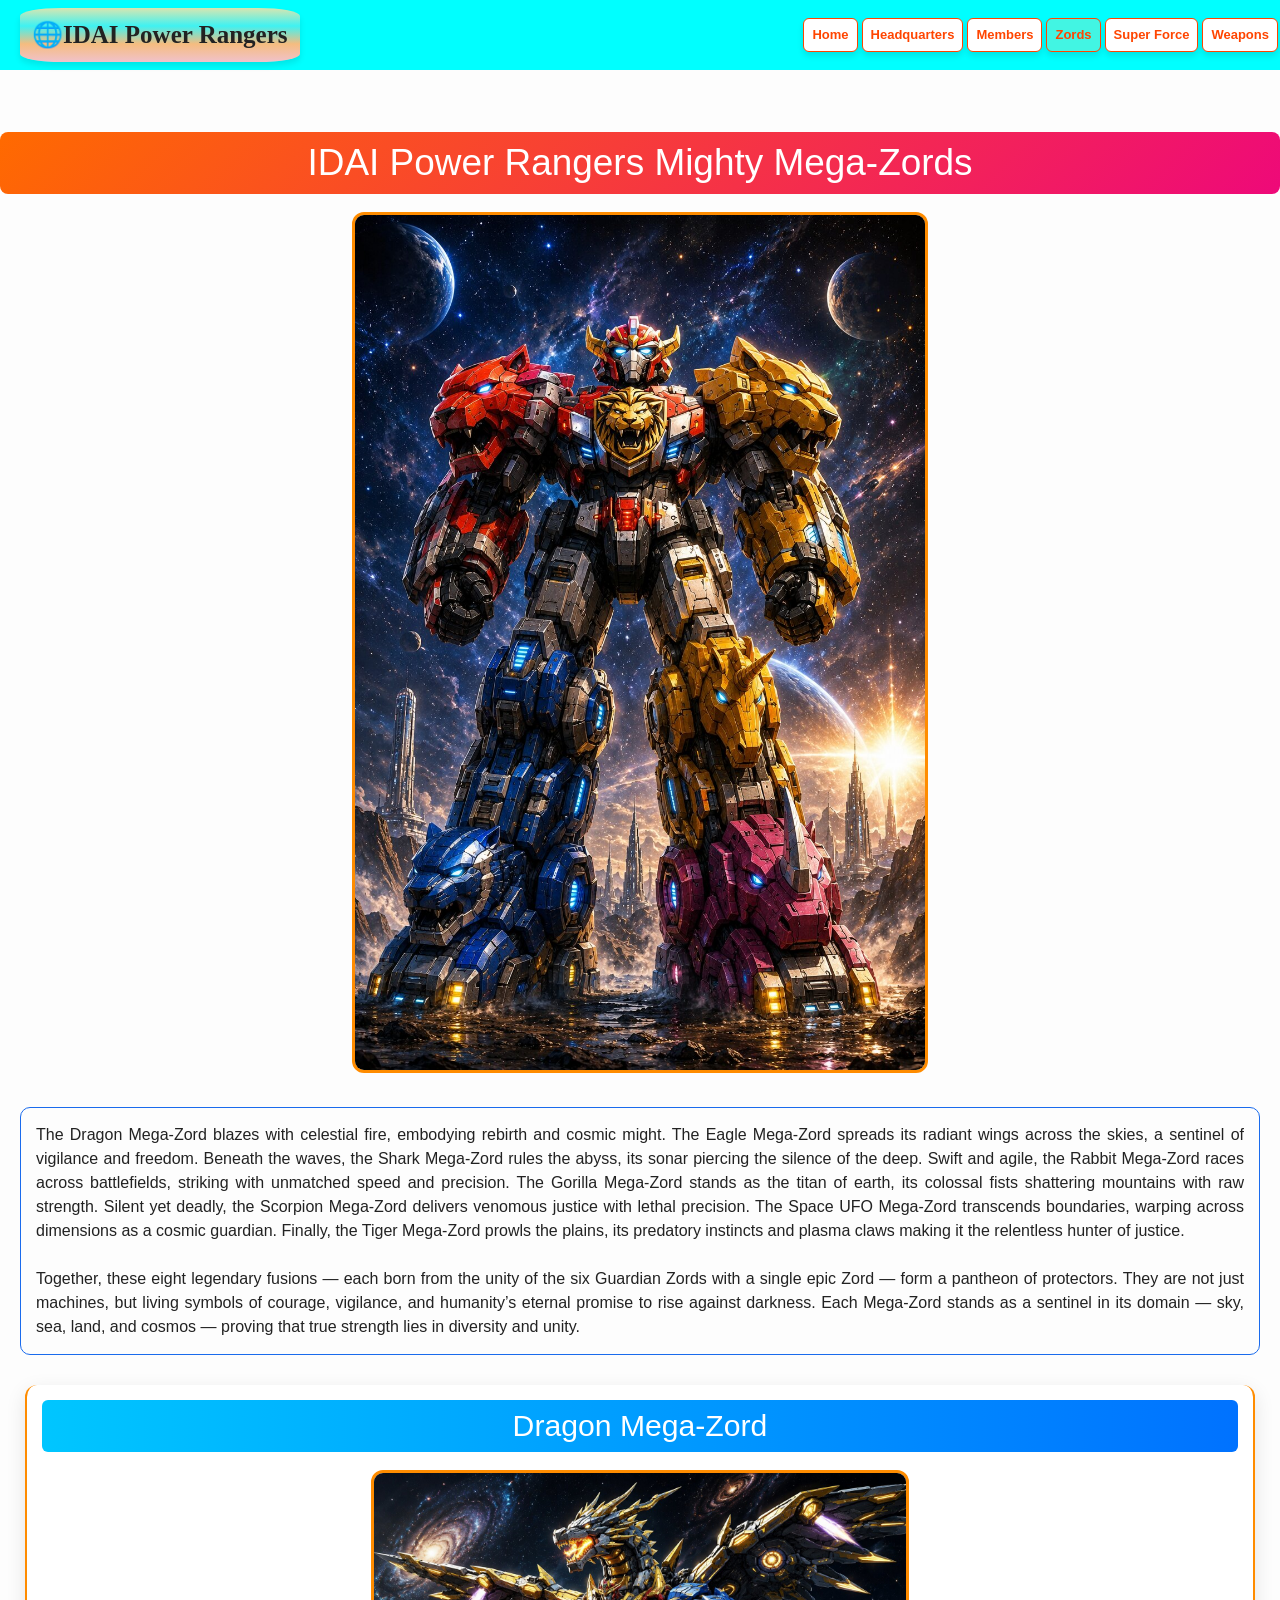
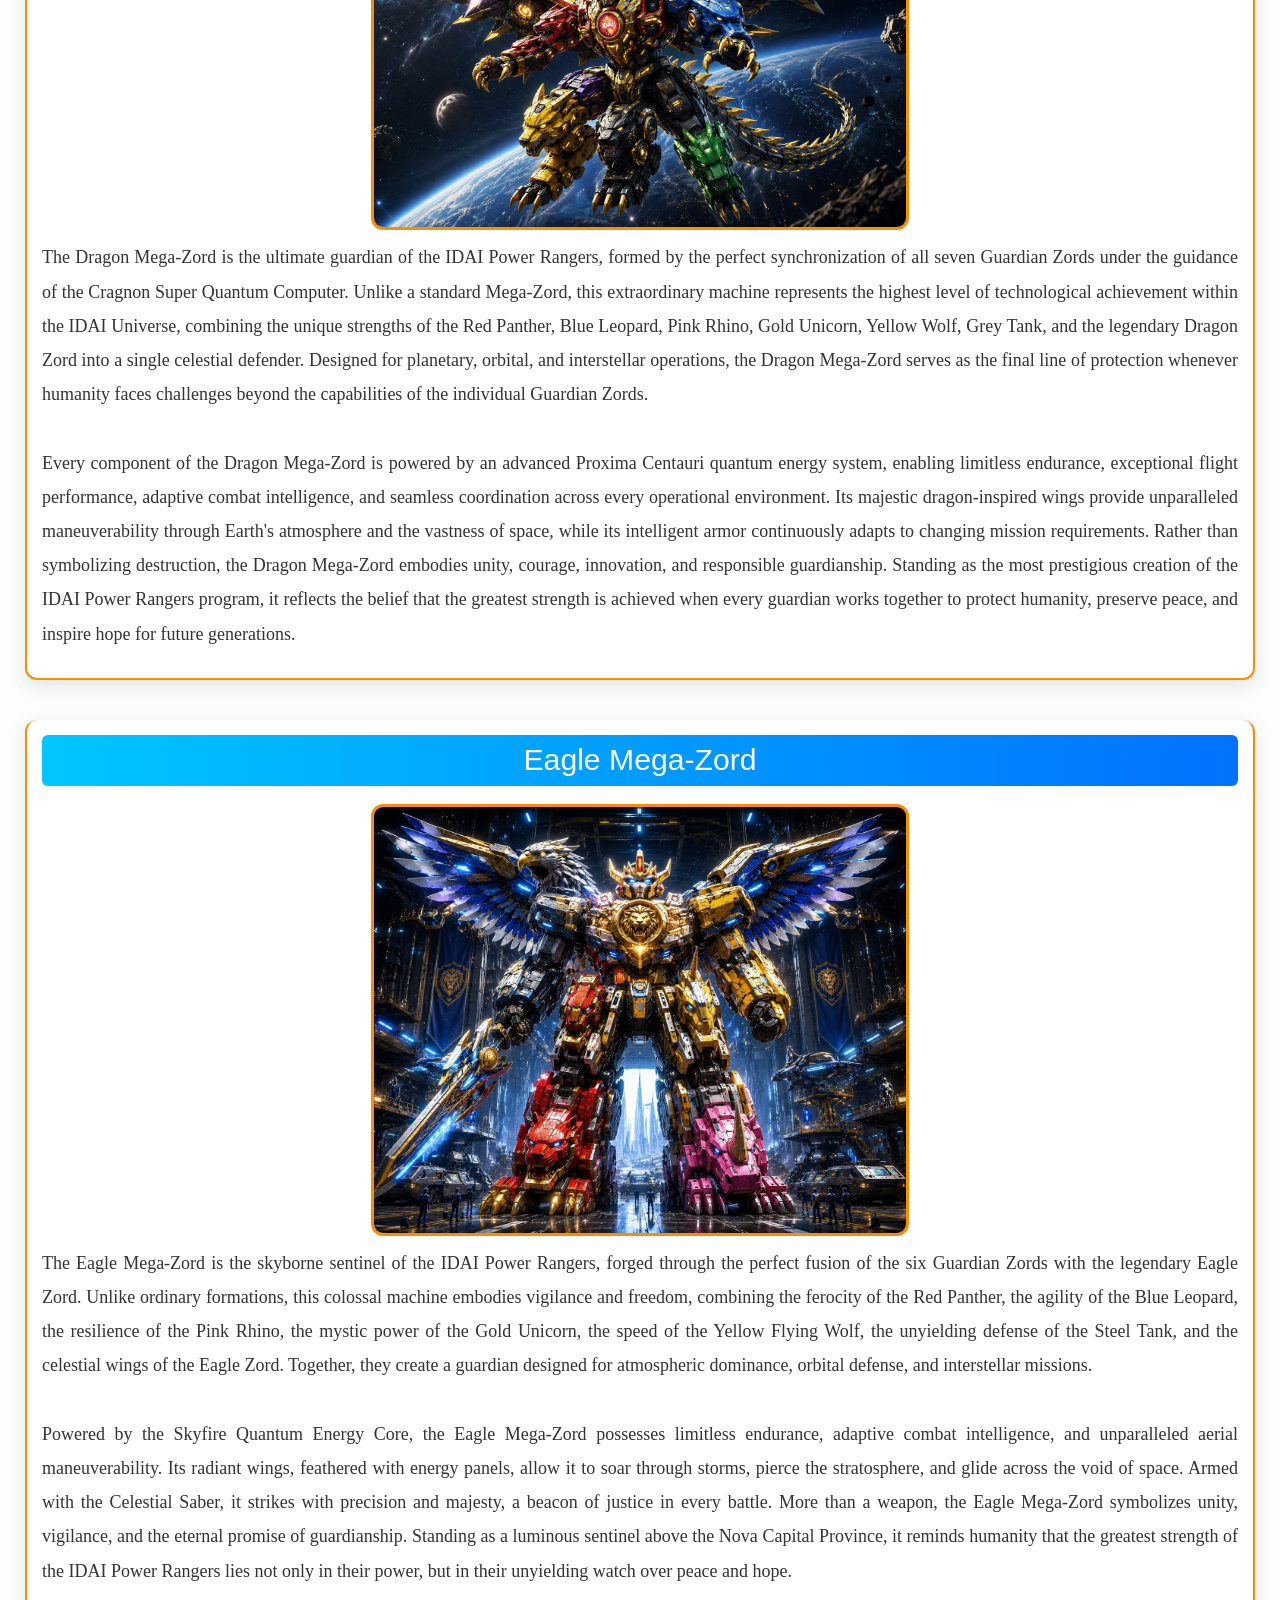
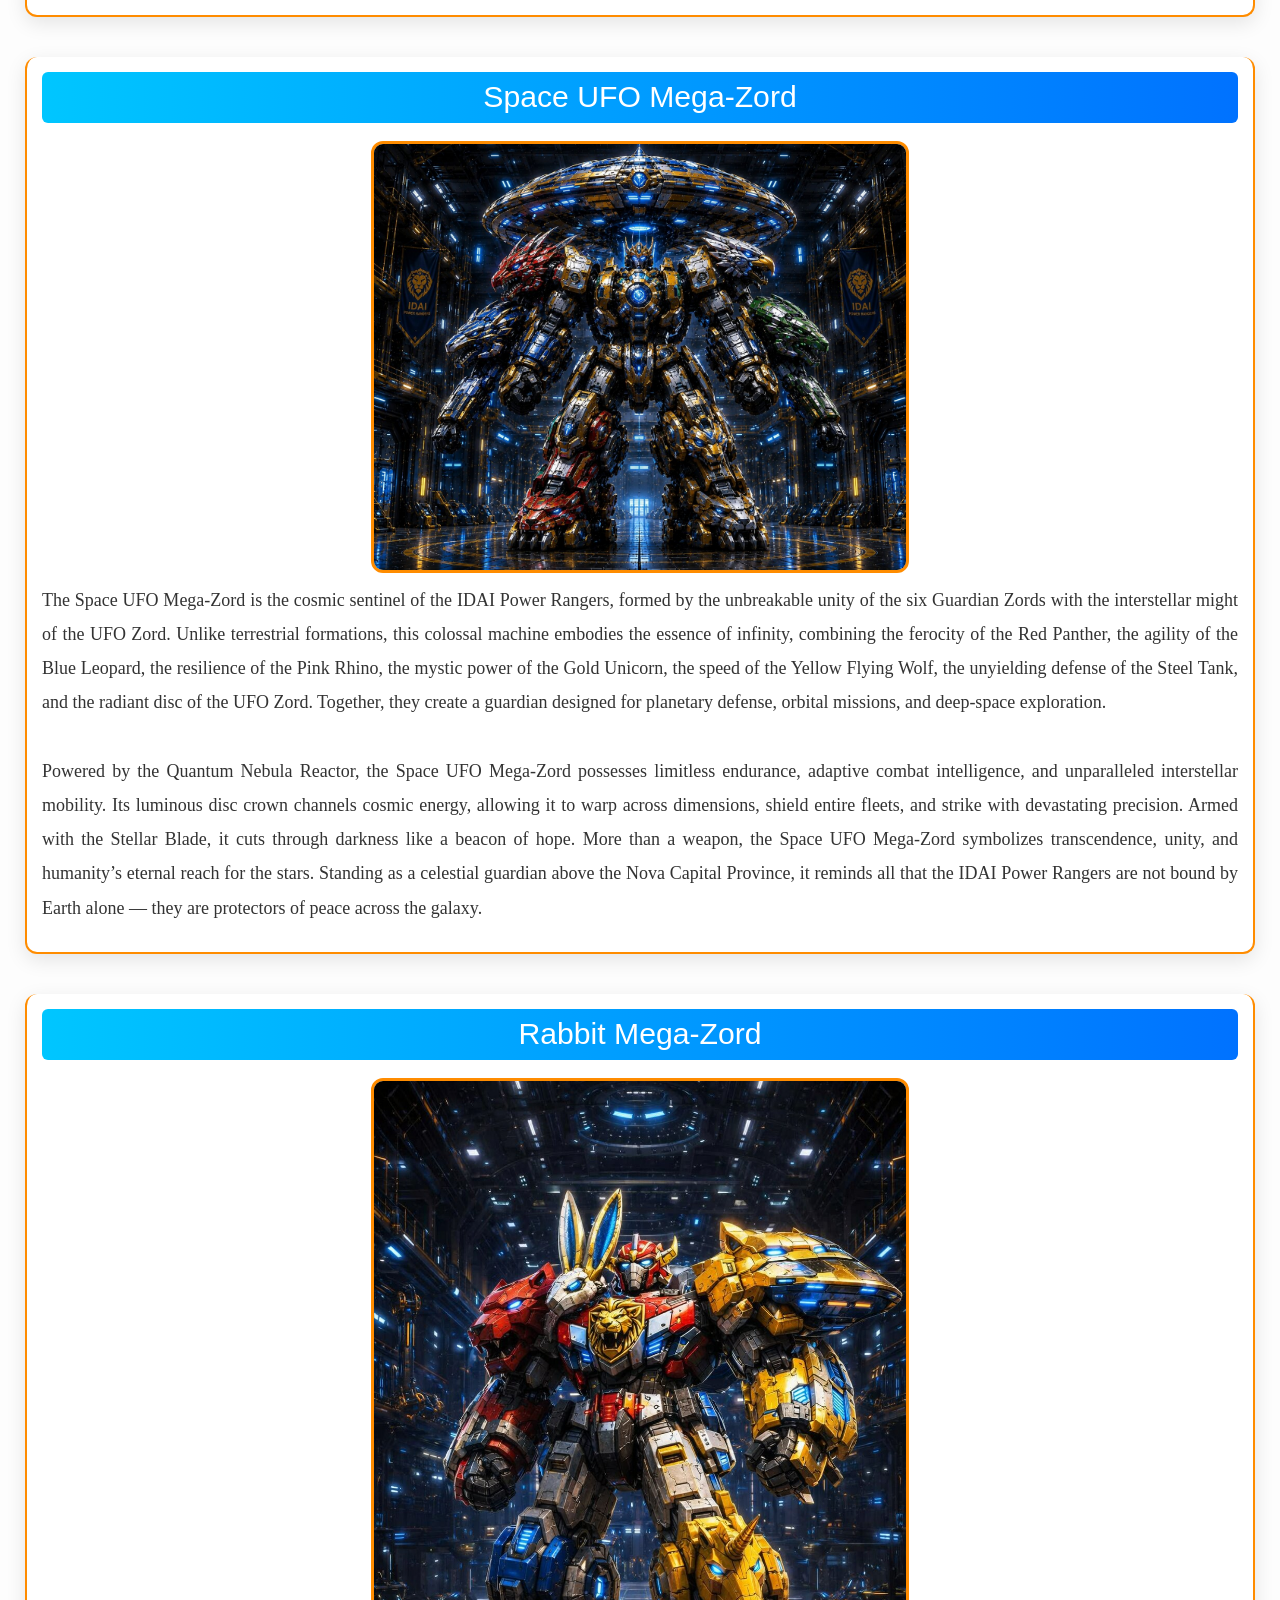
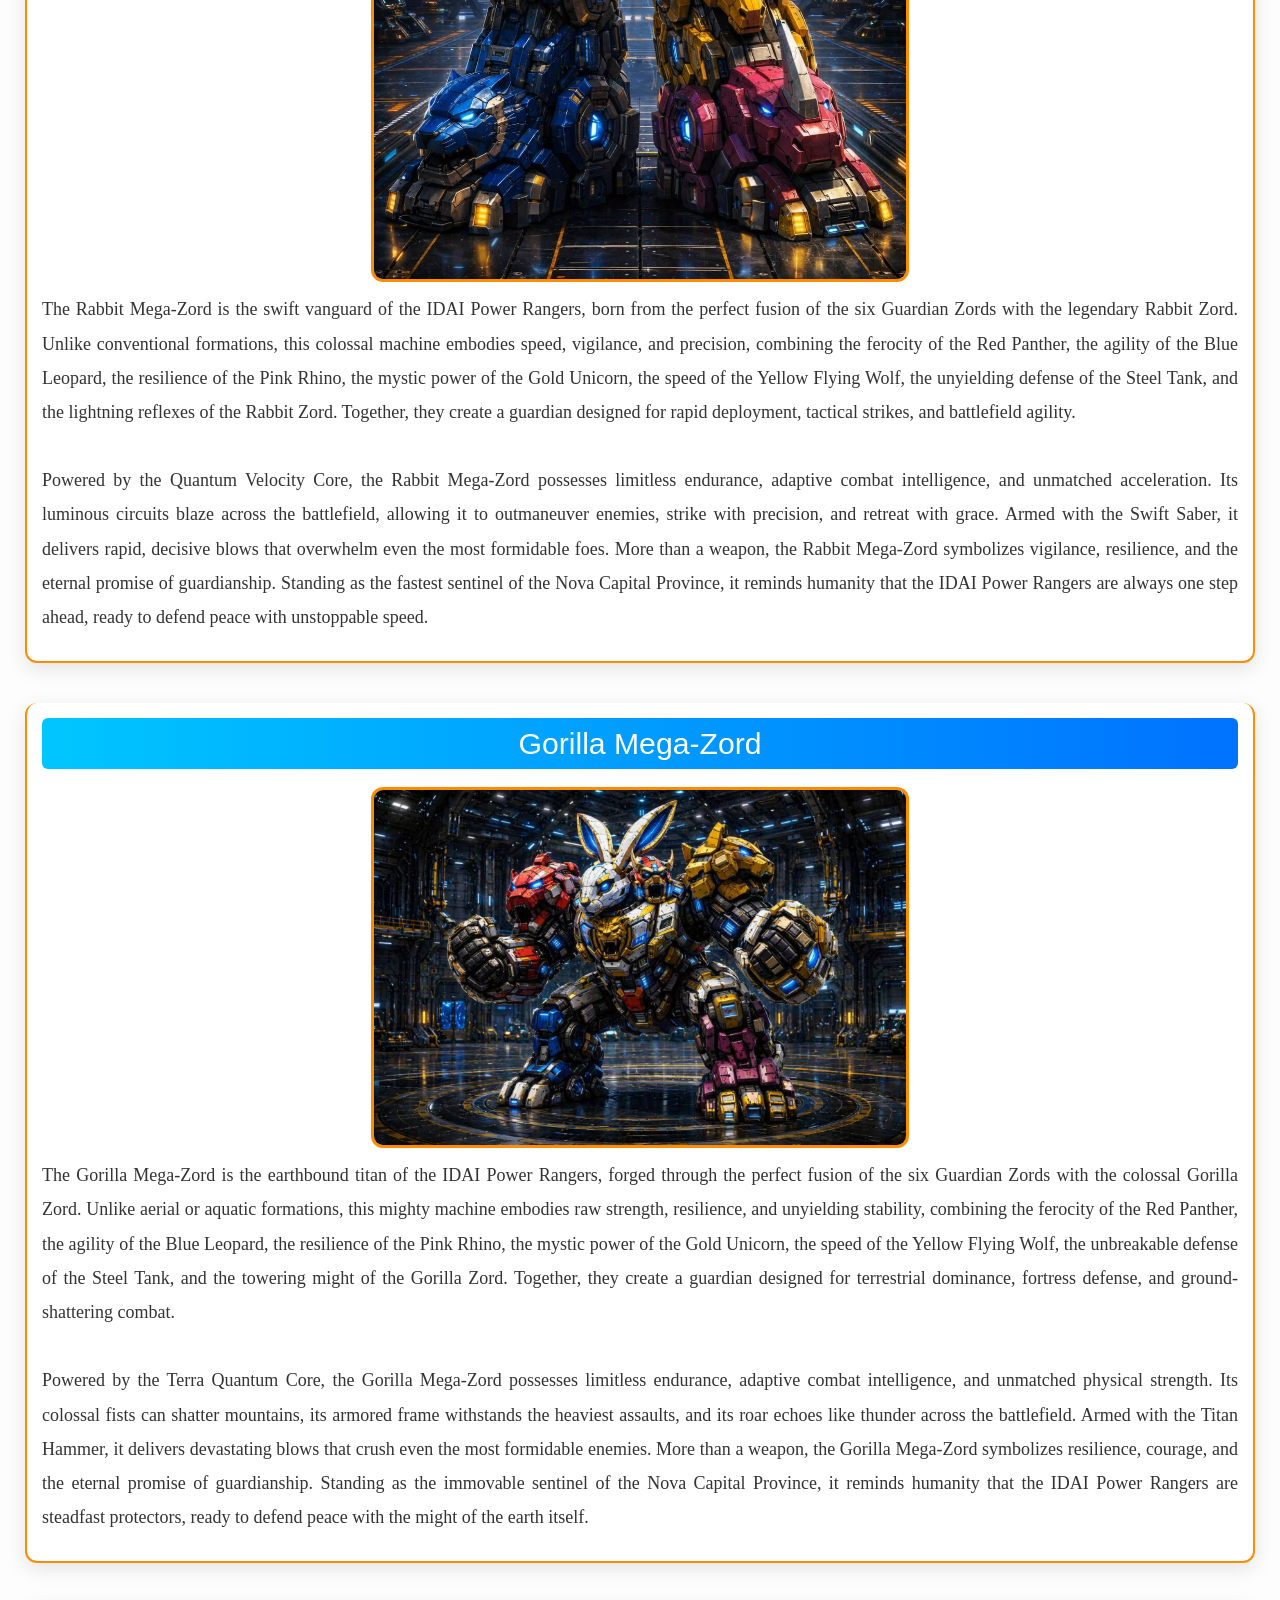
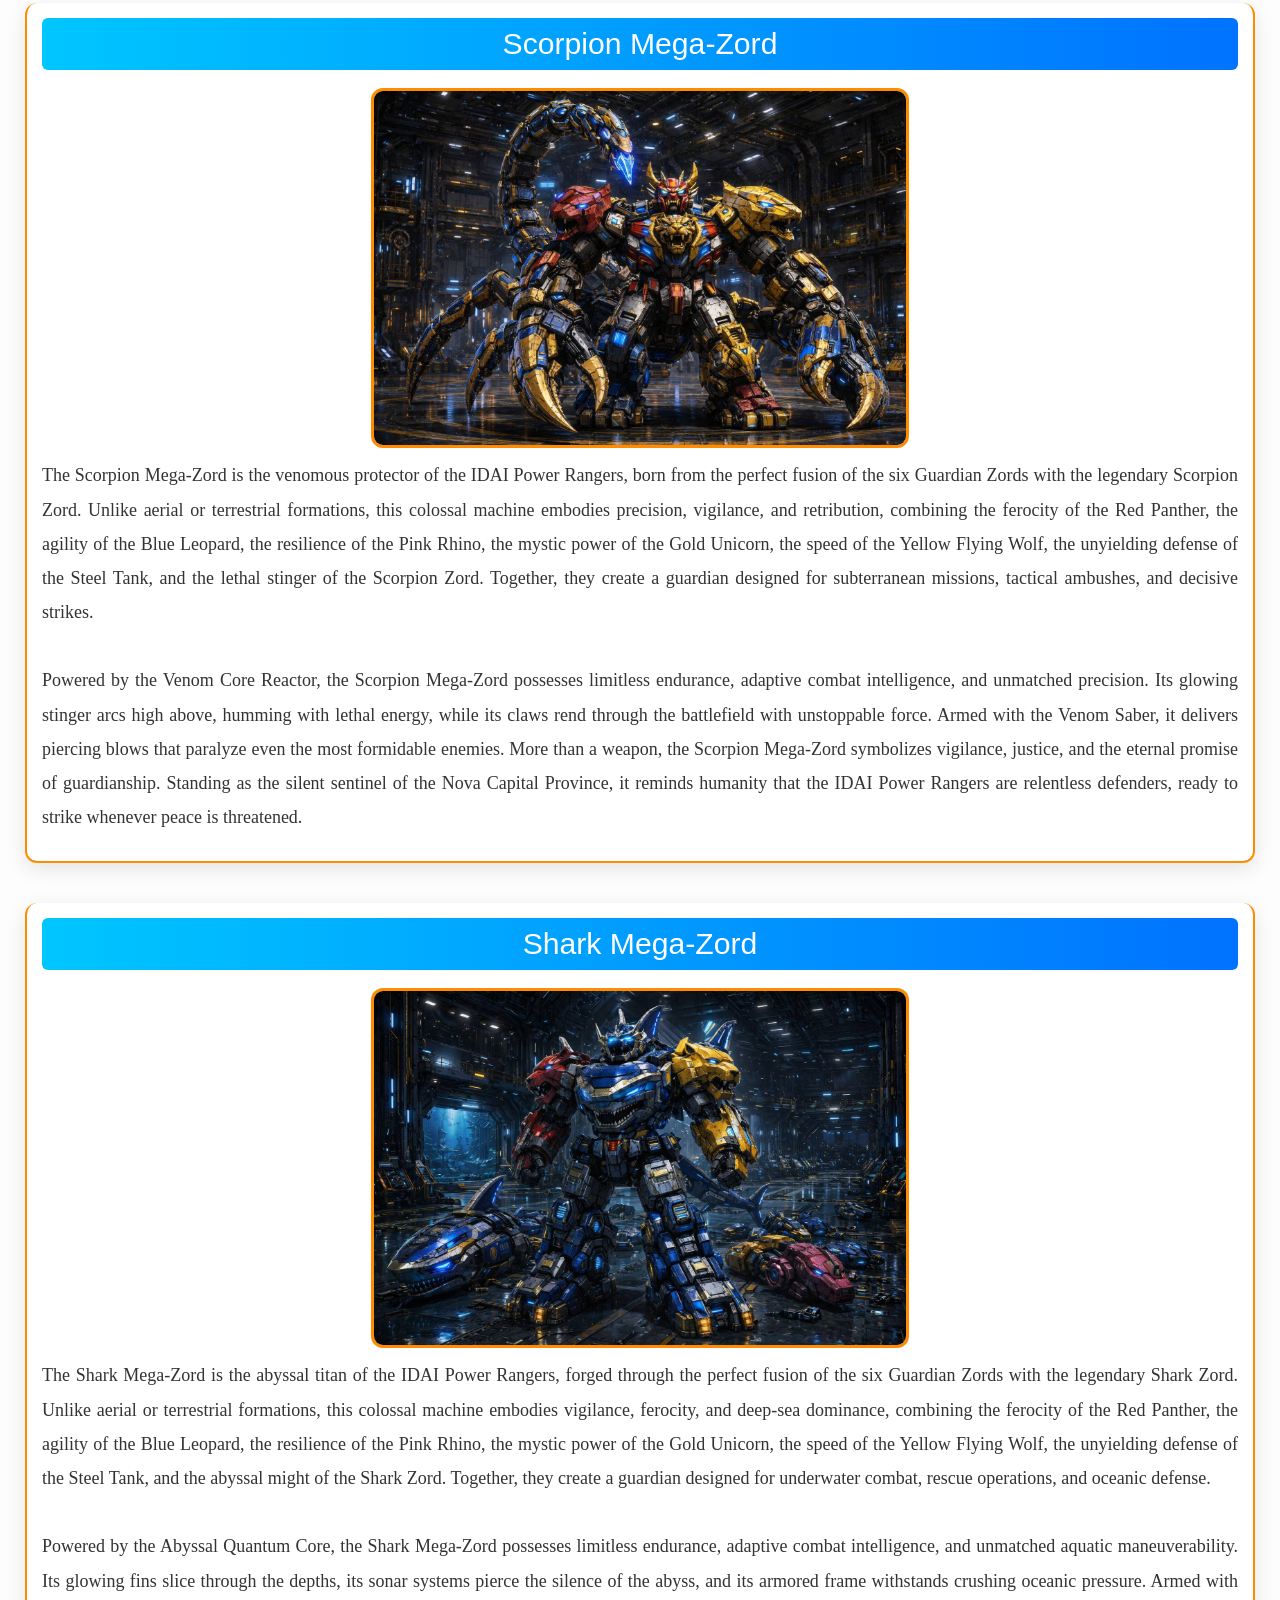
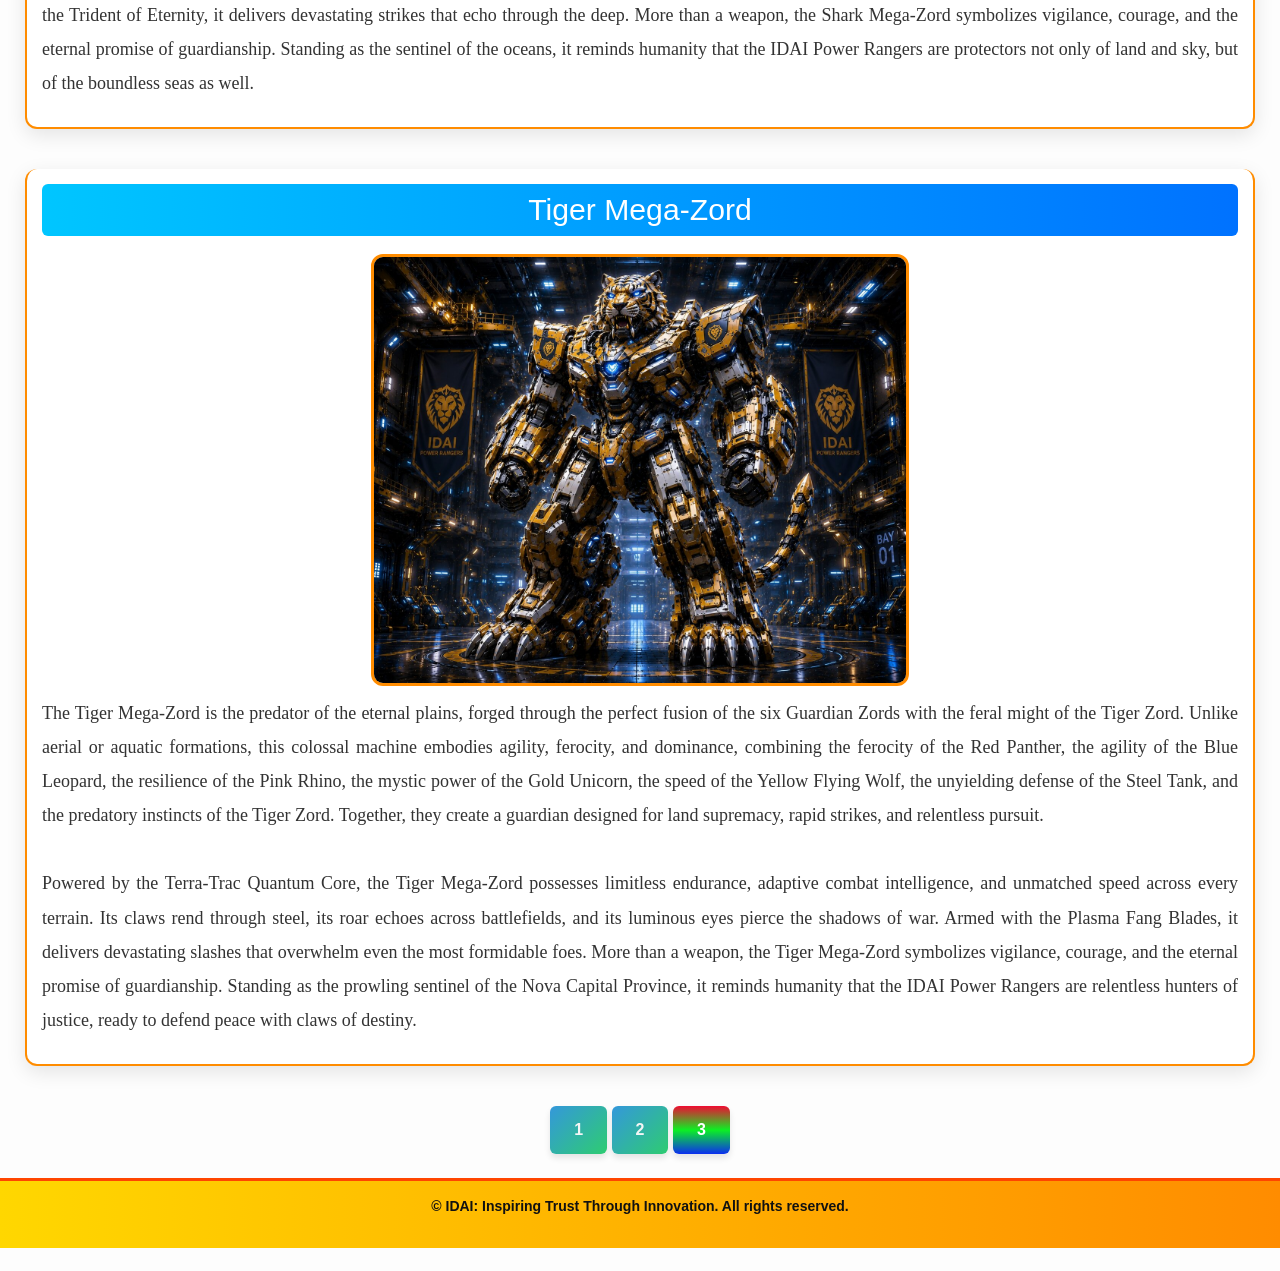
==== commit 0340c59e: "Add files via upload" ====
--- a/Mega-Zords.html
+++ b/Mega-Zords.html
@@ -260,12 +260,14 @@
     </div>
   </nav><br>
 
-<h2>IDAI Power Rangers Mighty Zords</h2>
+<h2>IDAI Power Rangers Mighty Mega-Zords</h2>
 <center>
 	<img src="Super Mega Zord.jpg">
 </center><br>
 <p id="para">
-	The Mighty Special Single Zords are elite mission-specific guardian machines developed for extraordinary operations beyond the capabilities of the standard Ranger Zords. The Eagle Zord dominates the skies with unmatched reconnaissance and aerial superiority, while the Space UFO Zord conducts advanced orbital and deep-space missions. The Rabbit Zord excels in high-speed rescue and rapid deployment, the Gorilla Zord delivers overwhelming power during heavy assault operations, the Scorpion Zord specializes in desert combat and precision strikes, the Mighty Shark Zord protects oceans through advanced underwater warfare, and the Tiger Zord masters extreme off-road environments with exceptional agility, endurance, and unstoppable battlefield dominance.
+The Dragon Mega‑Zord blazes with celestial fire, embodying rebirth and cosmic might. The Eagle Mega‑Zord spreads its radiant wings across the skies, a sentinel of vigilance and freedom. Beneath the waves, the Shark Mega‑Zord rules the abyss, its sonar piercing the silence of the deep. Swift and agile, the Rabbit Mega‑Zord races across battlefields, striking with unmatched speed and precision. The Gorilla Mega‑Zord stands as the titan of earth, its colossal fists shattering mountains with raw strength. Silent yet deadly, the Scorpion Mega‑Zord delivers venomous justice with lethal precision. The Space UFO Mega‑Zord transcends boundaries, warping across dimensions as a cosmic guardian. Finally, the Tiger Mega‑Zord prowls the plains, its predatory instincts and plasma claws making it the relentless hunter of justice.<br><br>
+
+Together, these eight legendary fusions — each born from the unity of the six Guardian Zords with a single epic Zord — form a pantheon of protectors. They are not just machines, but living symbols of courage, vigilance, and humanity’s eternal promise to rise against darkness. Each Mega‑Zord stands as a sentinel in its domain — sky, sea, land, and cosmos — proving that true strength lies in diversity and unity.
 </p>
 
 <div class="section">
@@ -356,7 +358,7 @@
     <h3>Shark Mega-Zord</h3>
 
     <center>
-        <img src="Shark Mega-Zord.jpg" alt="Shark Mega-Zord">
+        <img src="Shark Mega-zord.jpg" alt="Shark Mega-Zord">
     </center>
 
     <p>
@@ -380,6 +382,13 @@
     </p>
 </div>
 
+<form>
+  <center>
+    <a href="zords.html" class="btn-special">1</a>
+    <a href="Super Zords.html" class="btn-special">2</a>
+    <a href="#" class="btn-special s">3</a>
+  </center><br>
+</form>
 
 <footer>
 	<p>© IDAI: Inspiring Trust Through Innovation. All rights reserved.</p>
--- a/Style.css
+++ b/Style.css
@@ -29,9 +29,15 @@
     cursor: pointer;
 }
 
+.s{
+  background:linear-gradient(#f00c32, #0cf023, #0c2ef0) !important;
+  color: white !important;
+}
+
 .btn-special:hover {
     background: linear-gradient(135deg, #2ecc71, #3498db);
-    transform: translateY(-2px);
+    transform: translateY(-2px) scale(1.03);
+    border: 2px black solid;
     box-shadow: 0 6px 10px rgba(0,0,0,0.15);
 }
 
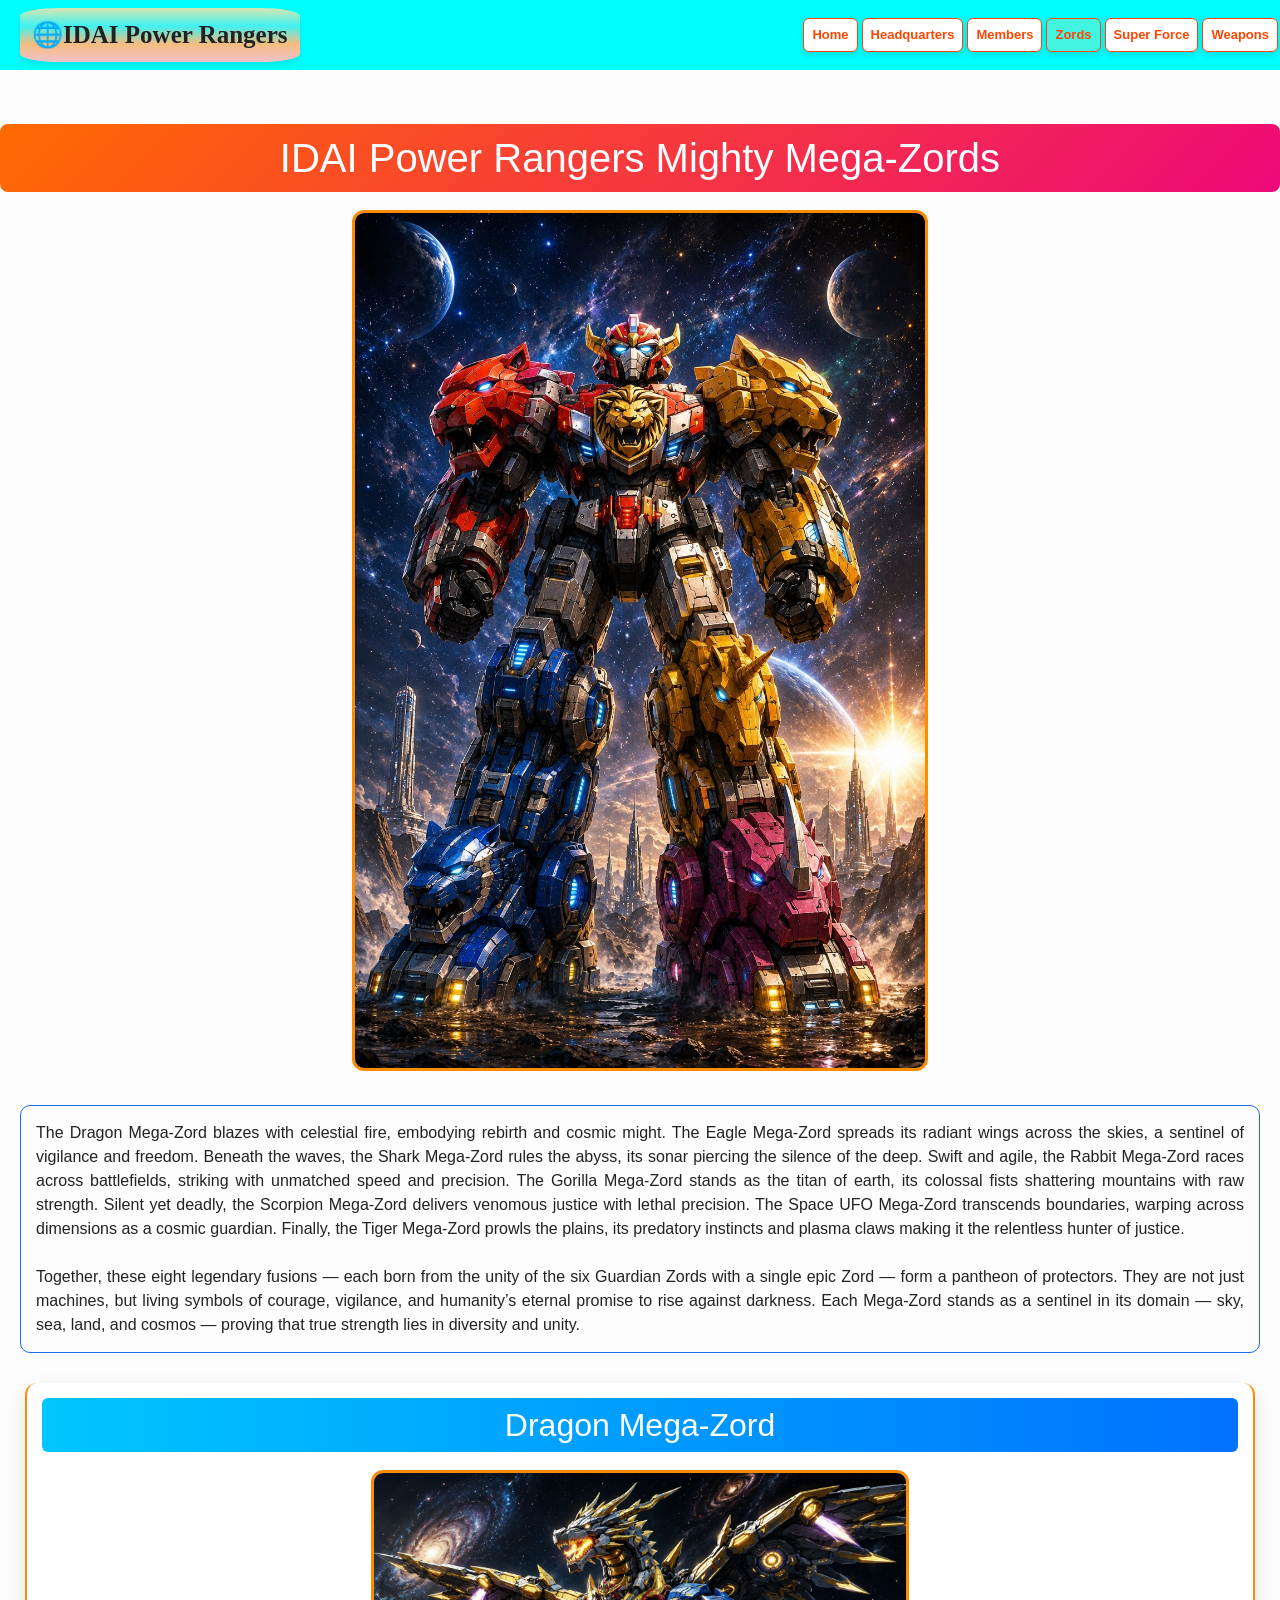
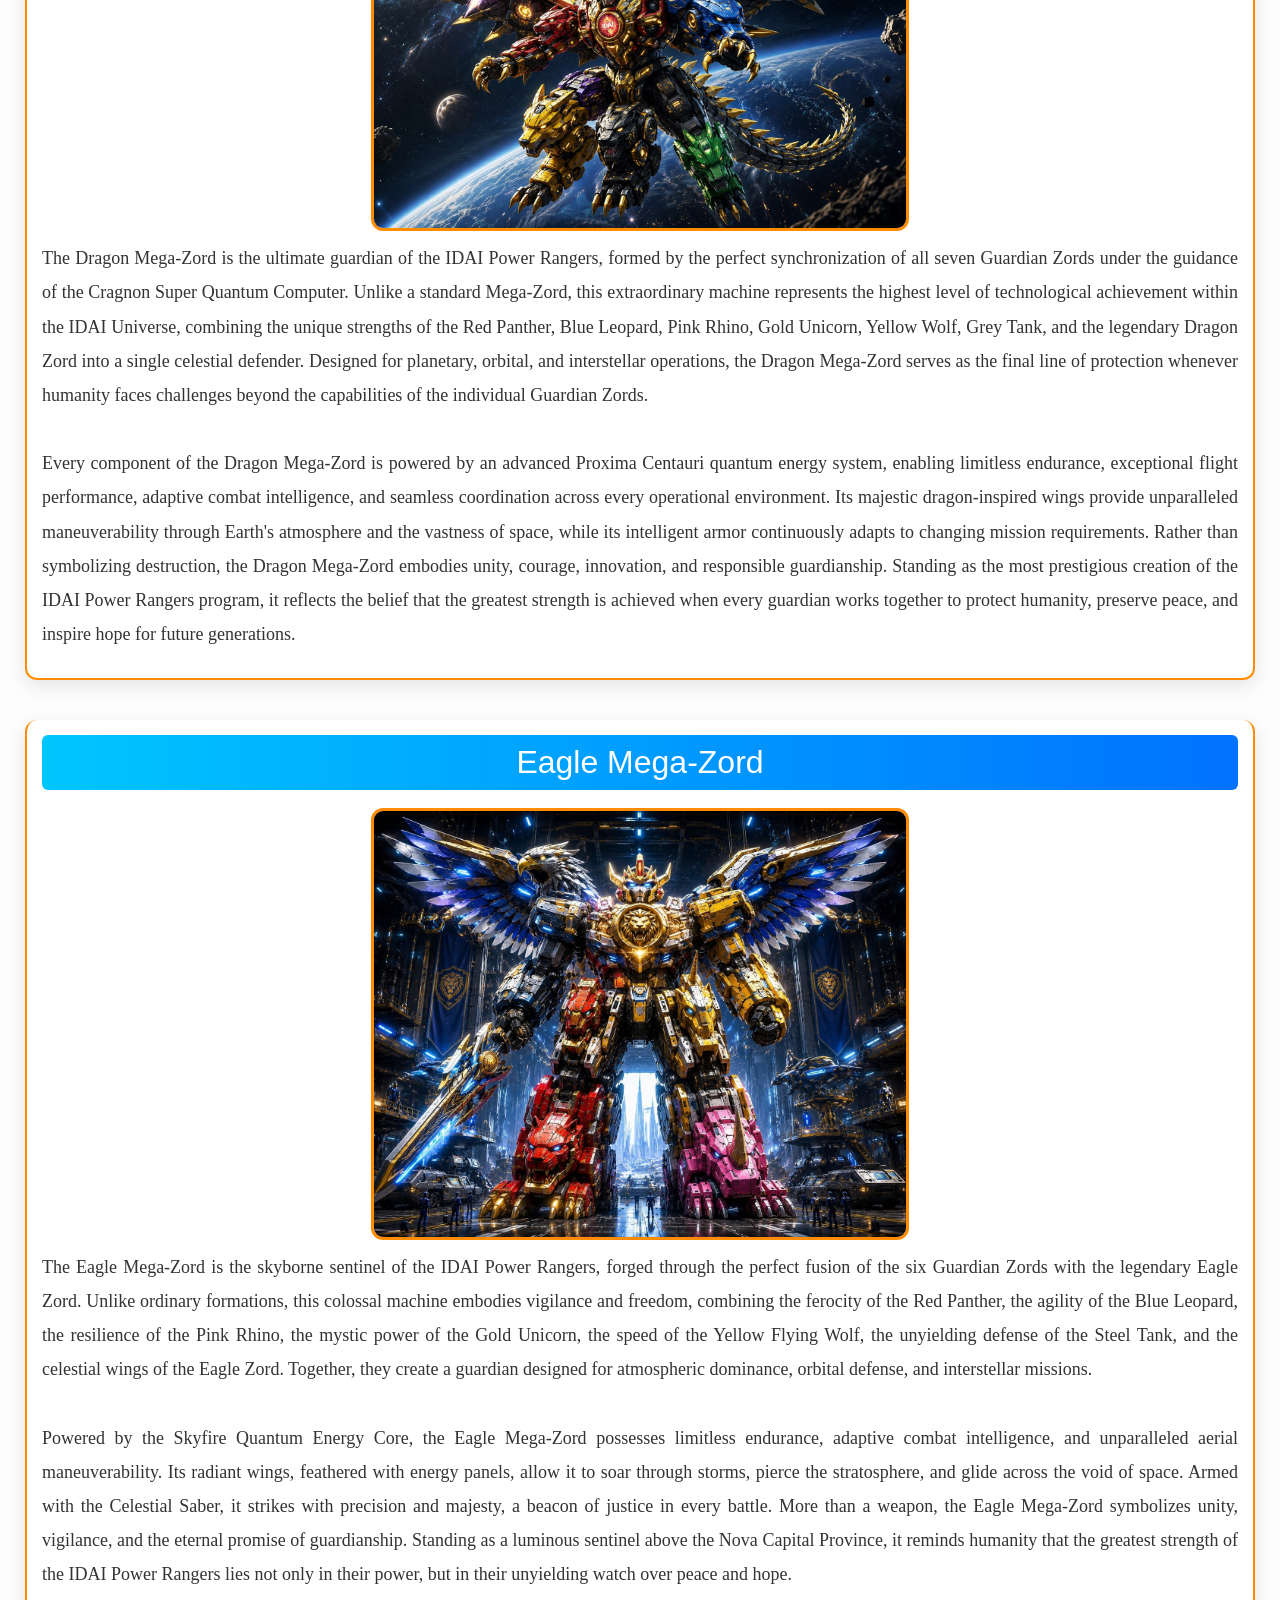
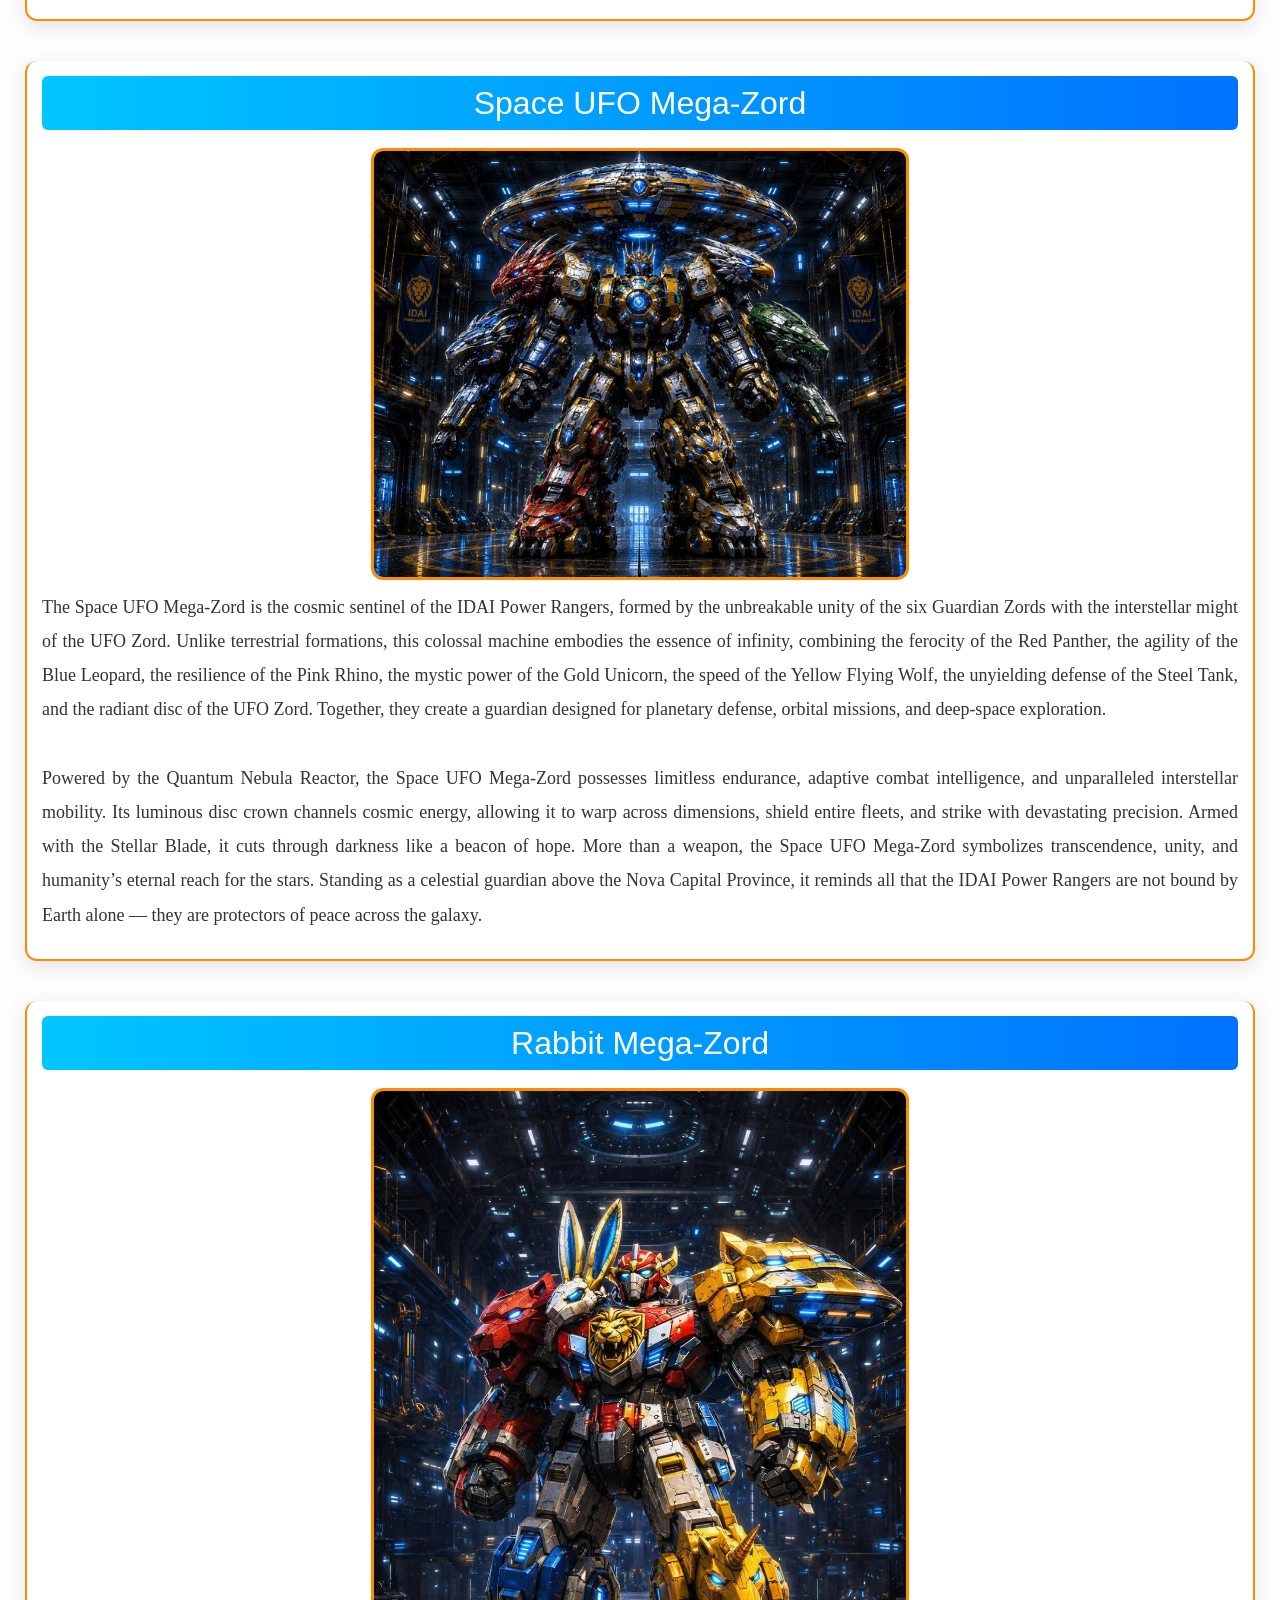
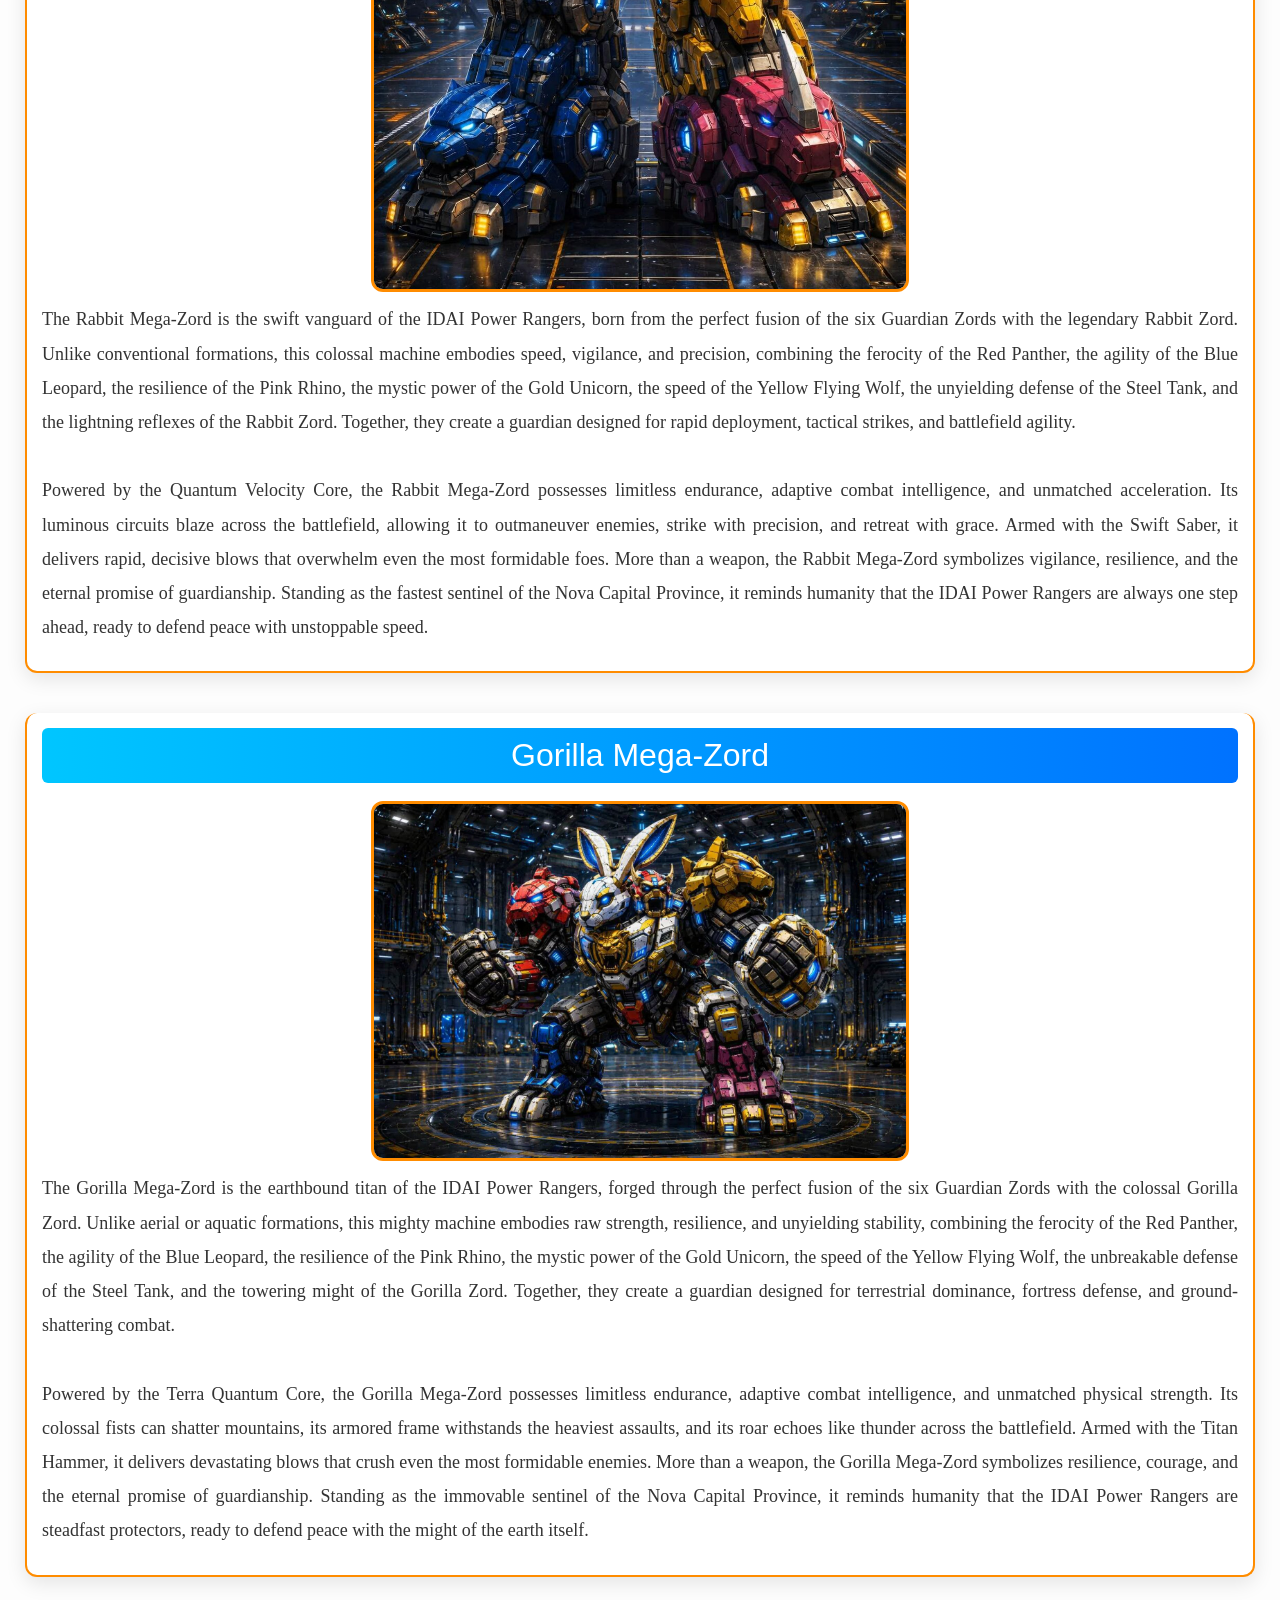
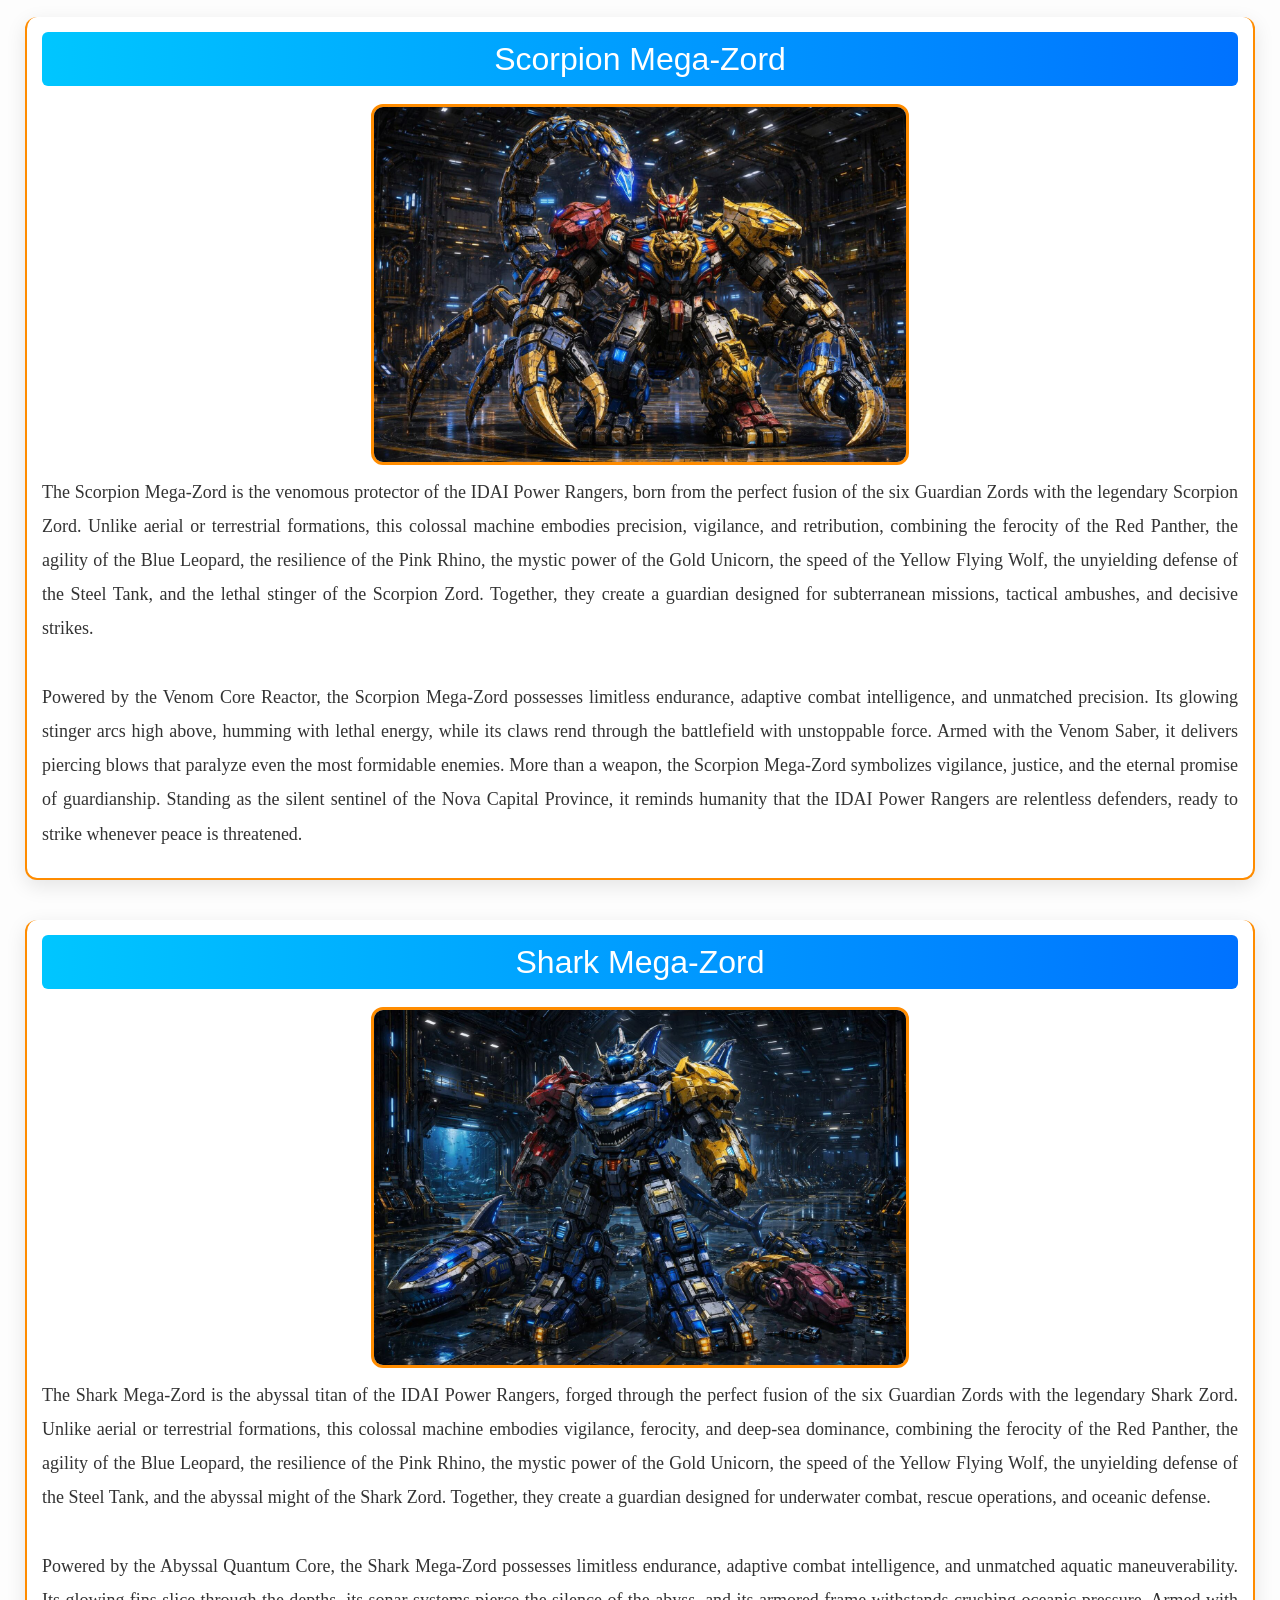
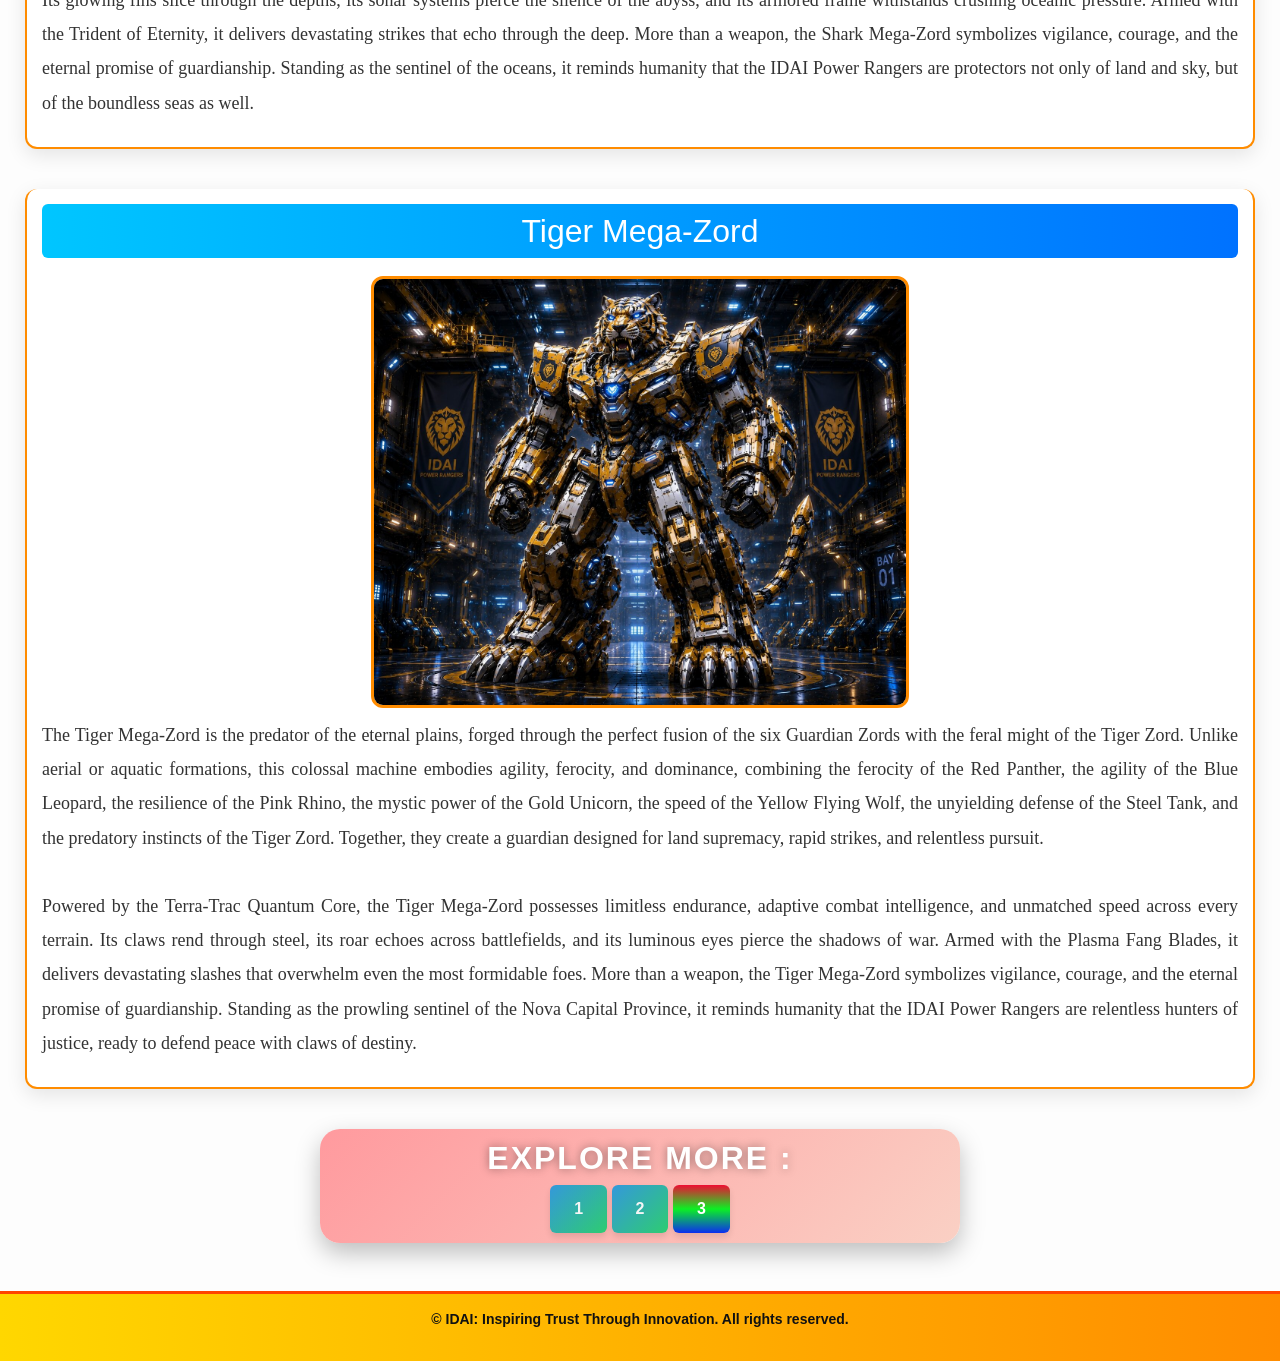
==== commit c20e0f64: "Add files via upload" ====
--- a/Mega-Zords.html
+++ b/Mega-Zords.html
@@ -382,13 +382,14 @@
     </p>
 </div>
 
-<form>
+<form class="super">
   <center>
+    <h1>Explore More :</h1>
     <a href="zords.html" class="btn-special">1</a>
     <a href="Super Zords.html" class="btn-special">2</a>
     <a href="#" class="btn-special s">3</a>
-  </center><br>
-</form>
+  </center>
+</form><br><br>
 
 <footer>
 	<p>© IDAI: Inspiring Trust Through Innovation. All rights reserved.</p>
--- a/Style.css
+++ b/Style.css
@@ -27,6 +27,53 @@
     transition: all 0.3s ease;
     box-shadow: 0 4px 6px rgba(0,0,0,0.1);
     cursor: pointer;
+}
+
+/* ===== Super Form Styling ===== */
+.super {
+  background: linear-gradient(135deg, #ff9a9e, #fad0c4, #fbc2eb, #a6c1ee) !important;
+  background-size: 300% 300% !important;
+  animation: superBg 15s ease infinite !important;
+  padding: 10px !important;
+  border-radius: 20px !important;
+  box-shadow: 0 10px 25px rgba(0,0,0,0.25) !important;
+  transition: all 0.6s ease !important;
+  text-align: center !important;
+  margin-bottom: 20px !important;
+  width: 50% !important;
+  margin: 0 auto !important;   /* centers the form */
+}
+
+
+/* Background Animation */
+@keyframes superBg {
+  0% { background-position: 0% 50% !important; }
+  50% { background-position: 100% 50% !important; }
+  100% { background-position: 0% 50% !important; }
+}
+
+/* Hover Effect */
+.super:hover {
+  background: linear-gradient(135deg, #a1c4fd, #c2e9fb, #ffdde1, #ee9ca7) !important;
+  background-size: 400% 400% !important;
+  box-shadow: 0 0 30px rgba(255,255,255,0.6), 0 0 50px rgba(255,105,180,0.5) !important;
+  transform: scale(1.03) !important;
+}
+
+/* Headings inside Super */
+.super h1 {
+  font-size: 2rem !important;
+  font-weight: 700 !important;
+  color: #fff !important;
+  text-transform: uppercase !important;
+  letter-spacing: 2px !important;
+  text-shadow: 0 0 10px rgba(0,0,0,0.4) !important;
+  transition: color 0.5s ease, text-shadow 0.5s ease !important;
+}
+
+.super h1:hover {
+  color: #ff6f61 !important;
+  text-shadow: 0 0 20px #fff, 0 0 30px #ff6f61 !important;
 }
 
 .s{
@@ -911,6 +958,15 @@
     transform: scale(1.01) !important;
   }
 
+  .super{
+    width: 80% !important;
+    margin-top: 20px !important;
+    
+    h1{
+      font-size: 20px !important;
+    }
+  }
+
   #para{
     padding: 5px !important;
     margin:5px !important;
